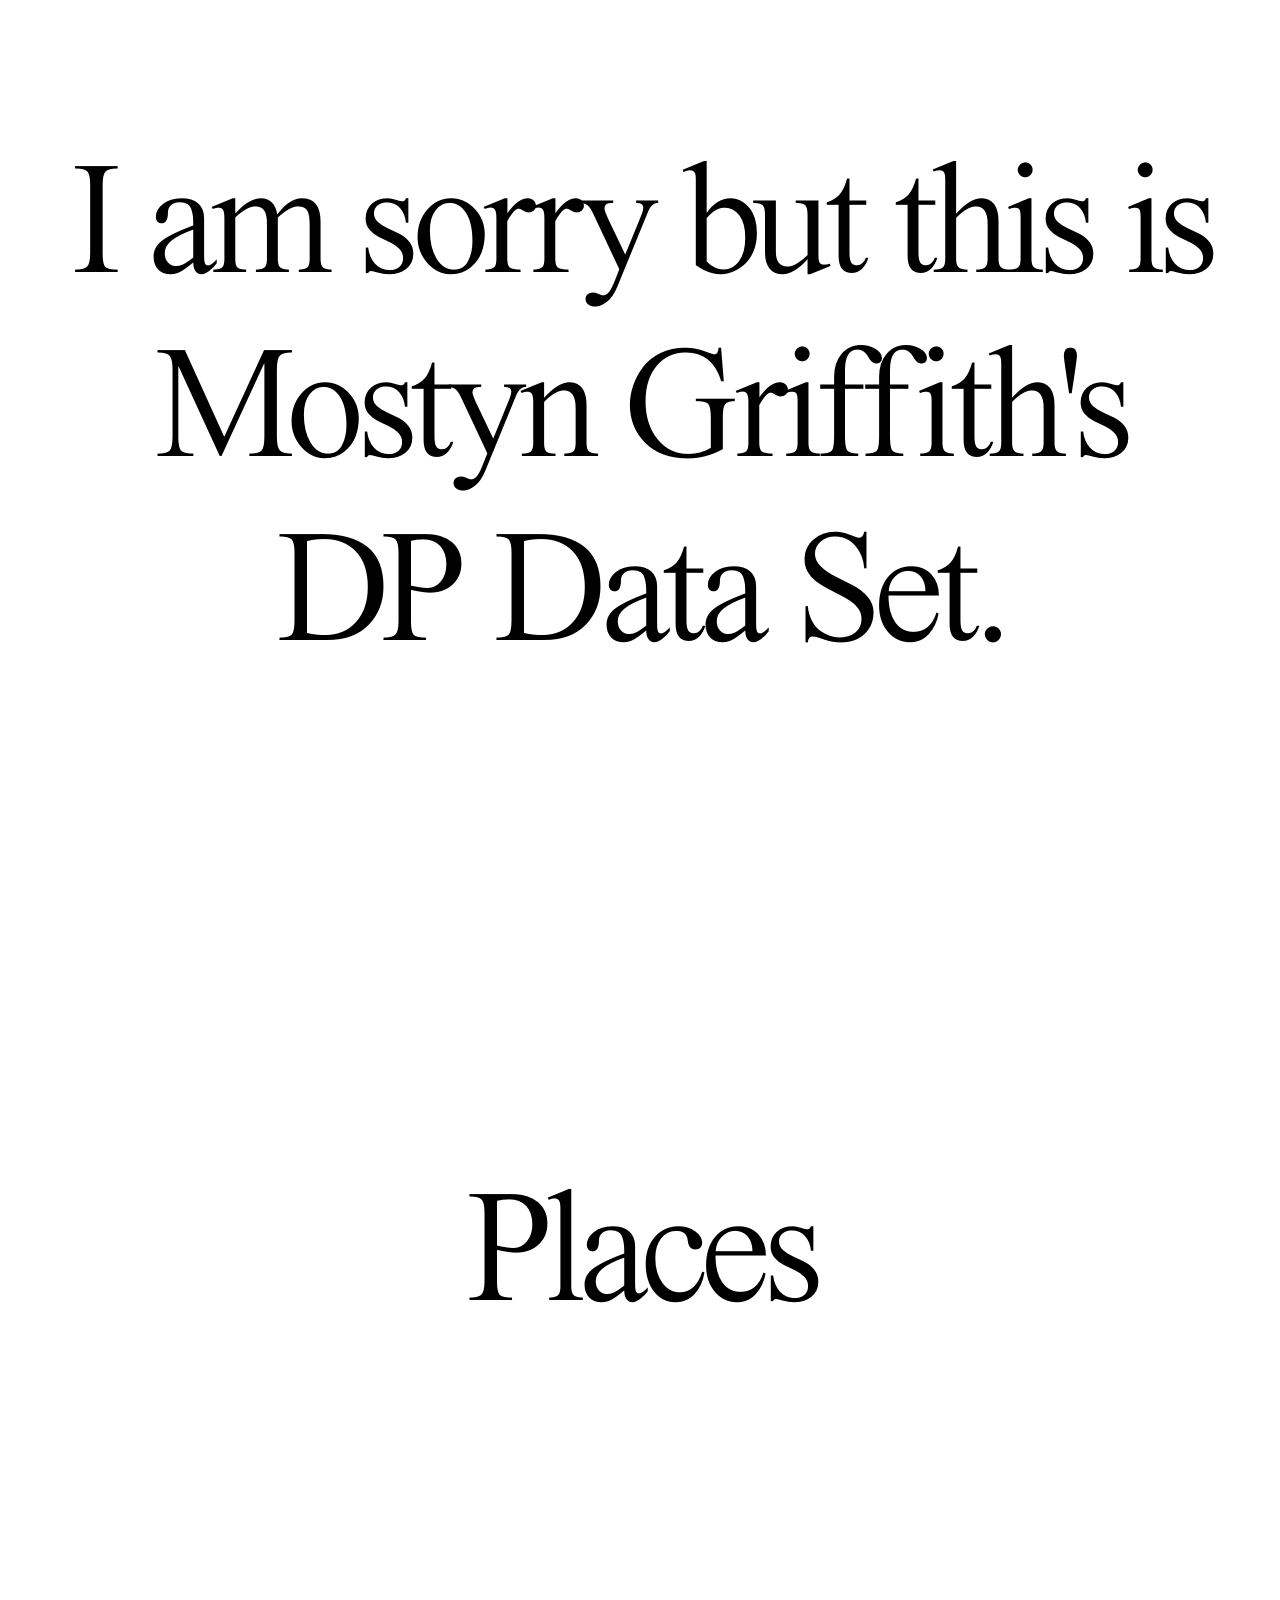
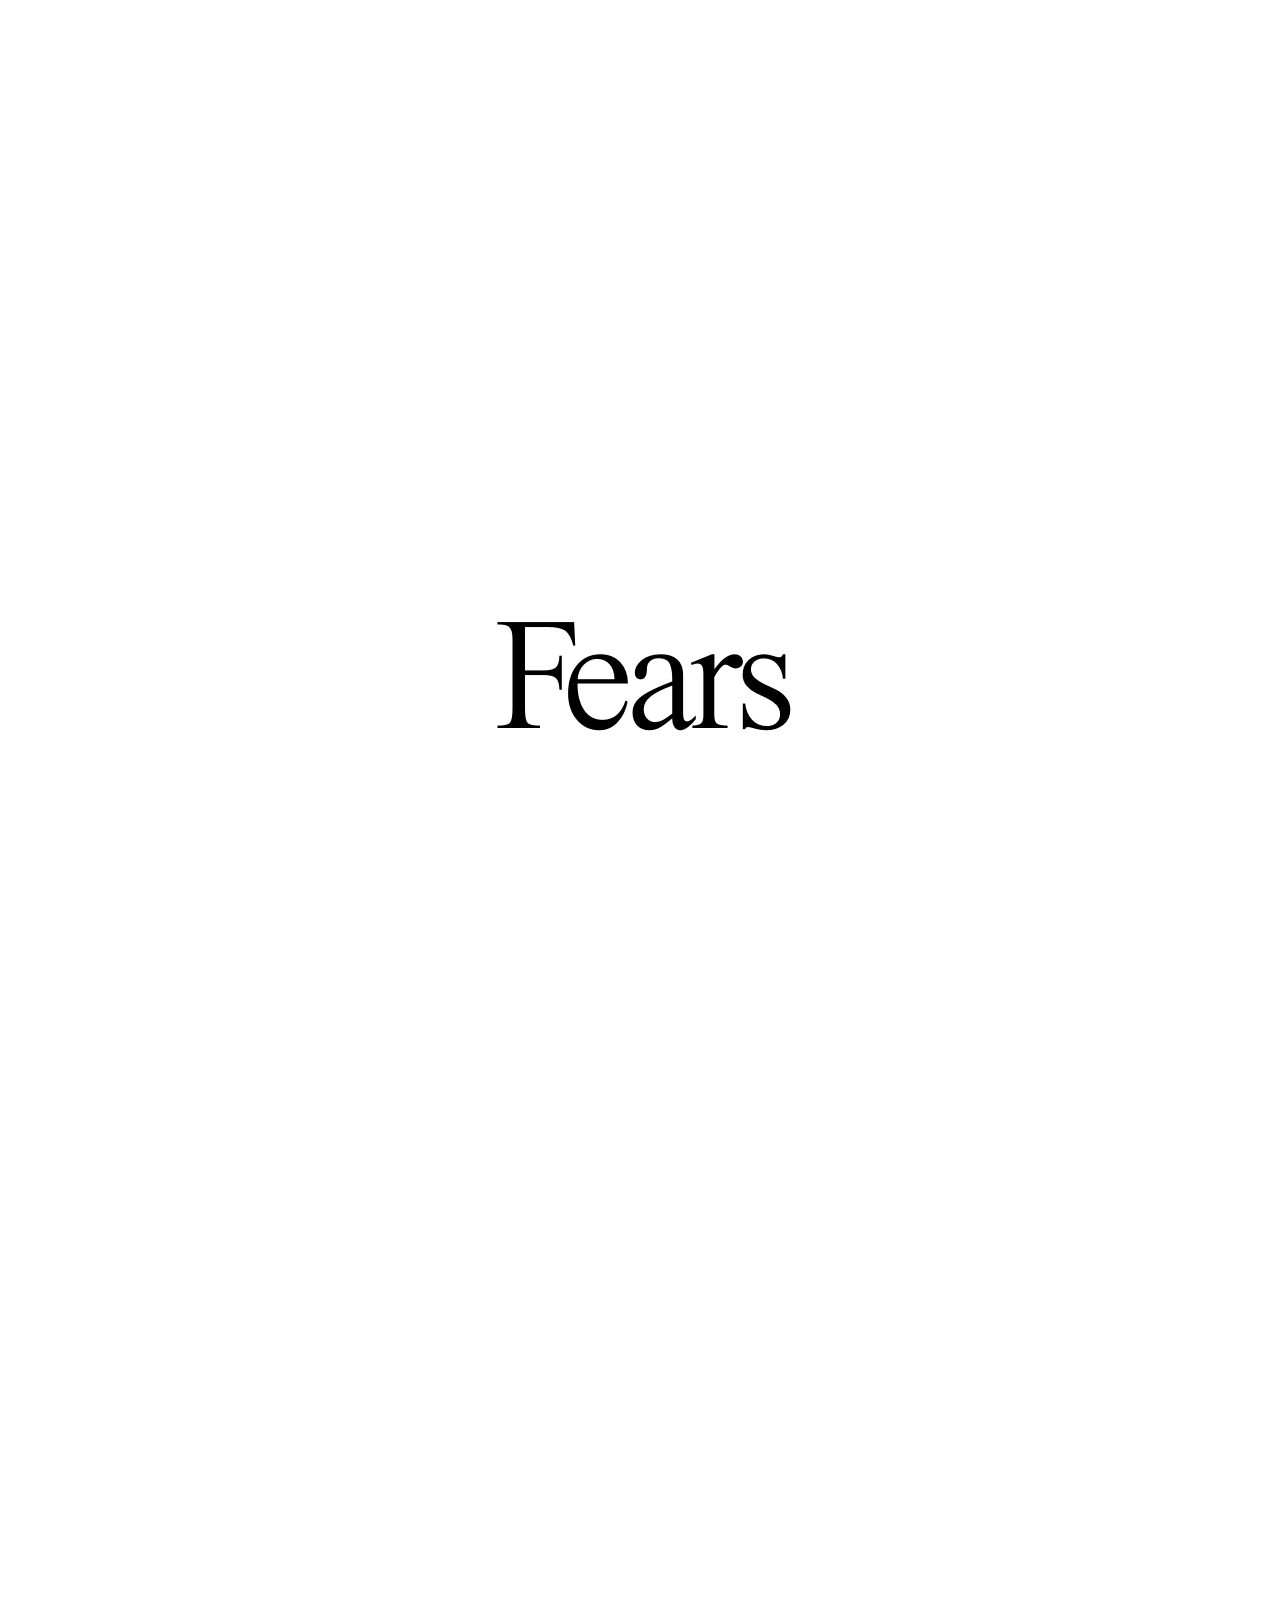
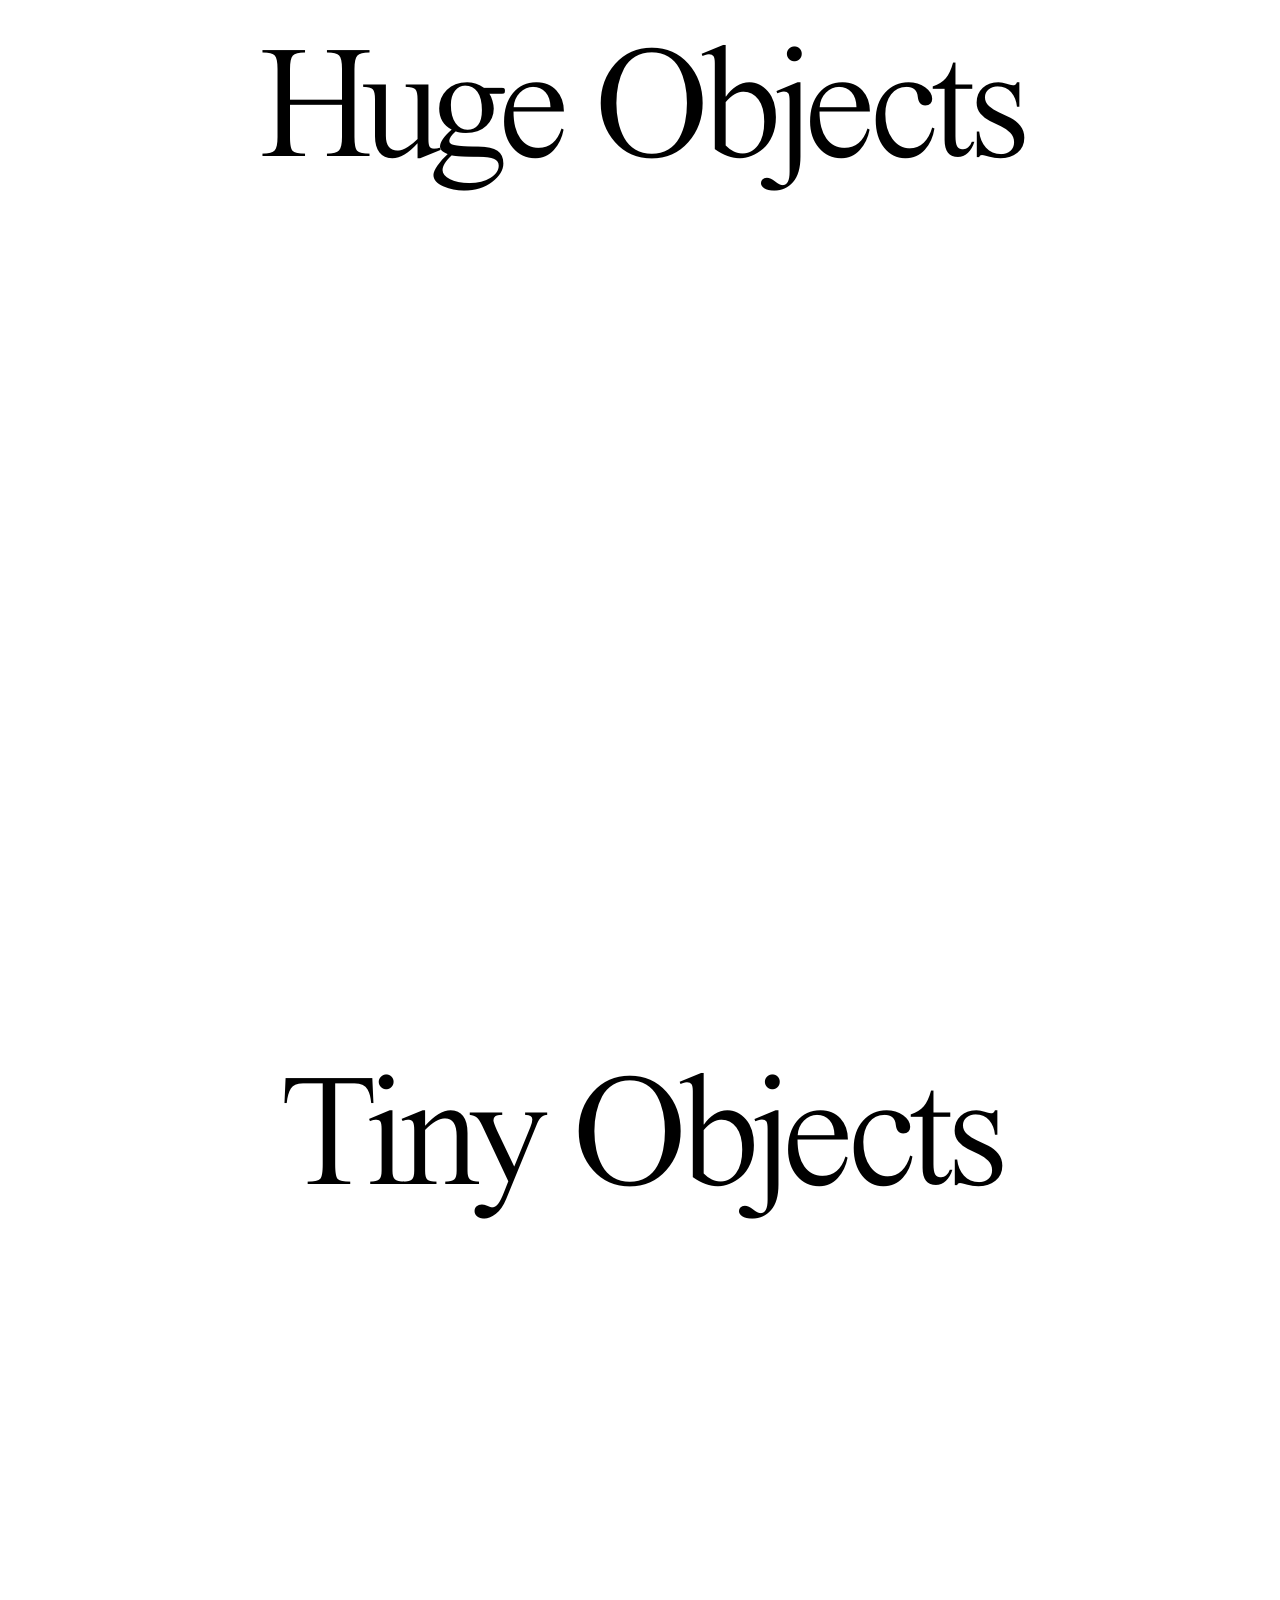
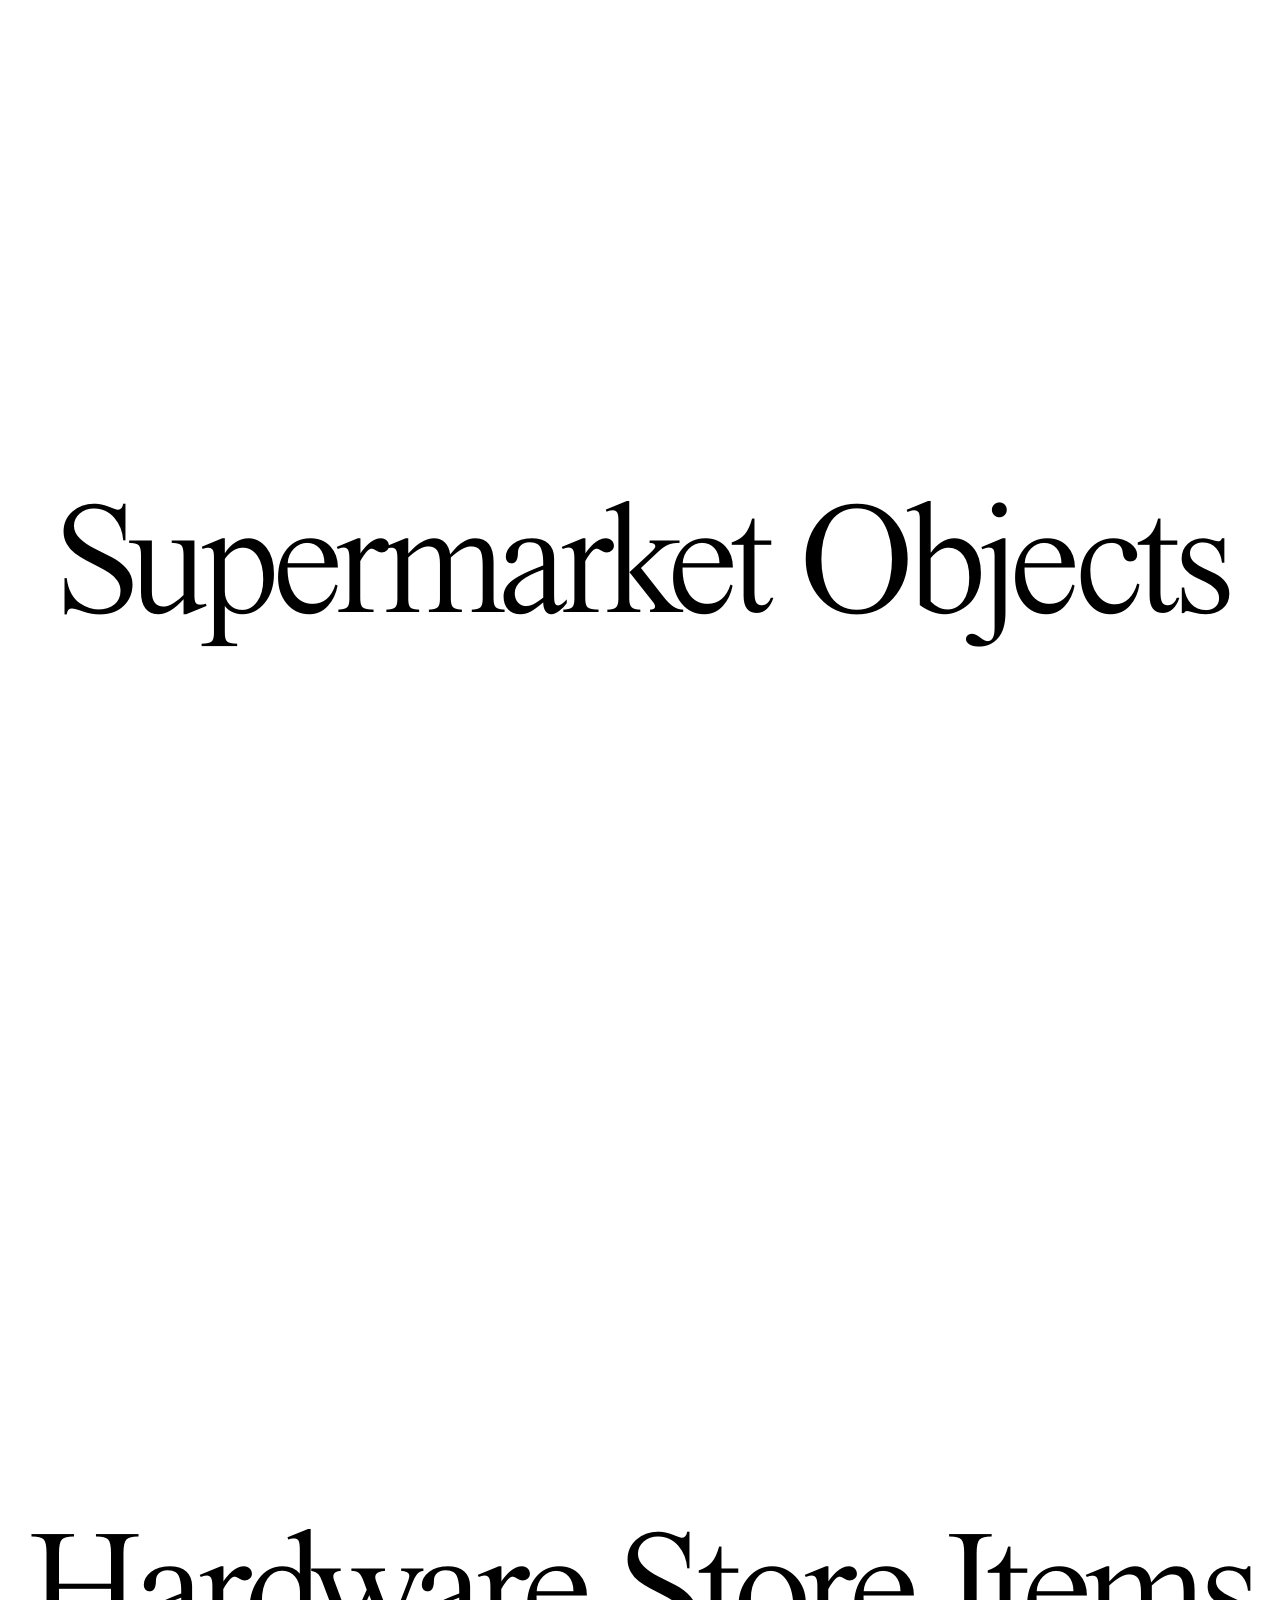
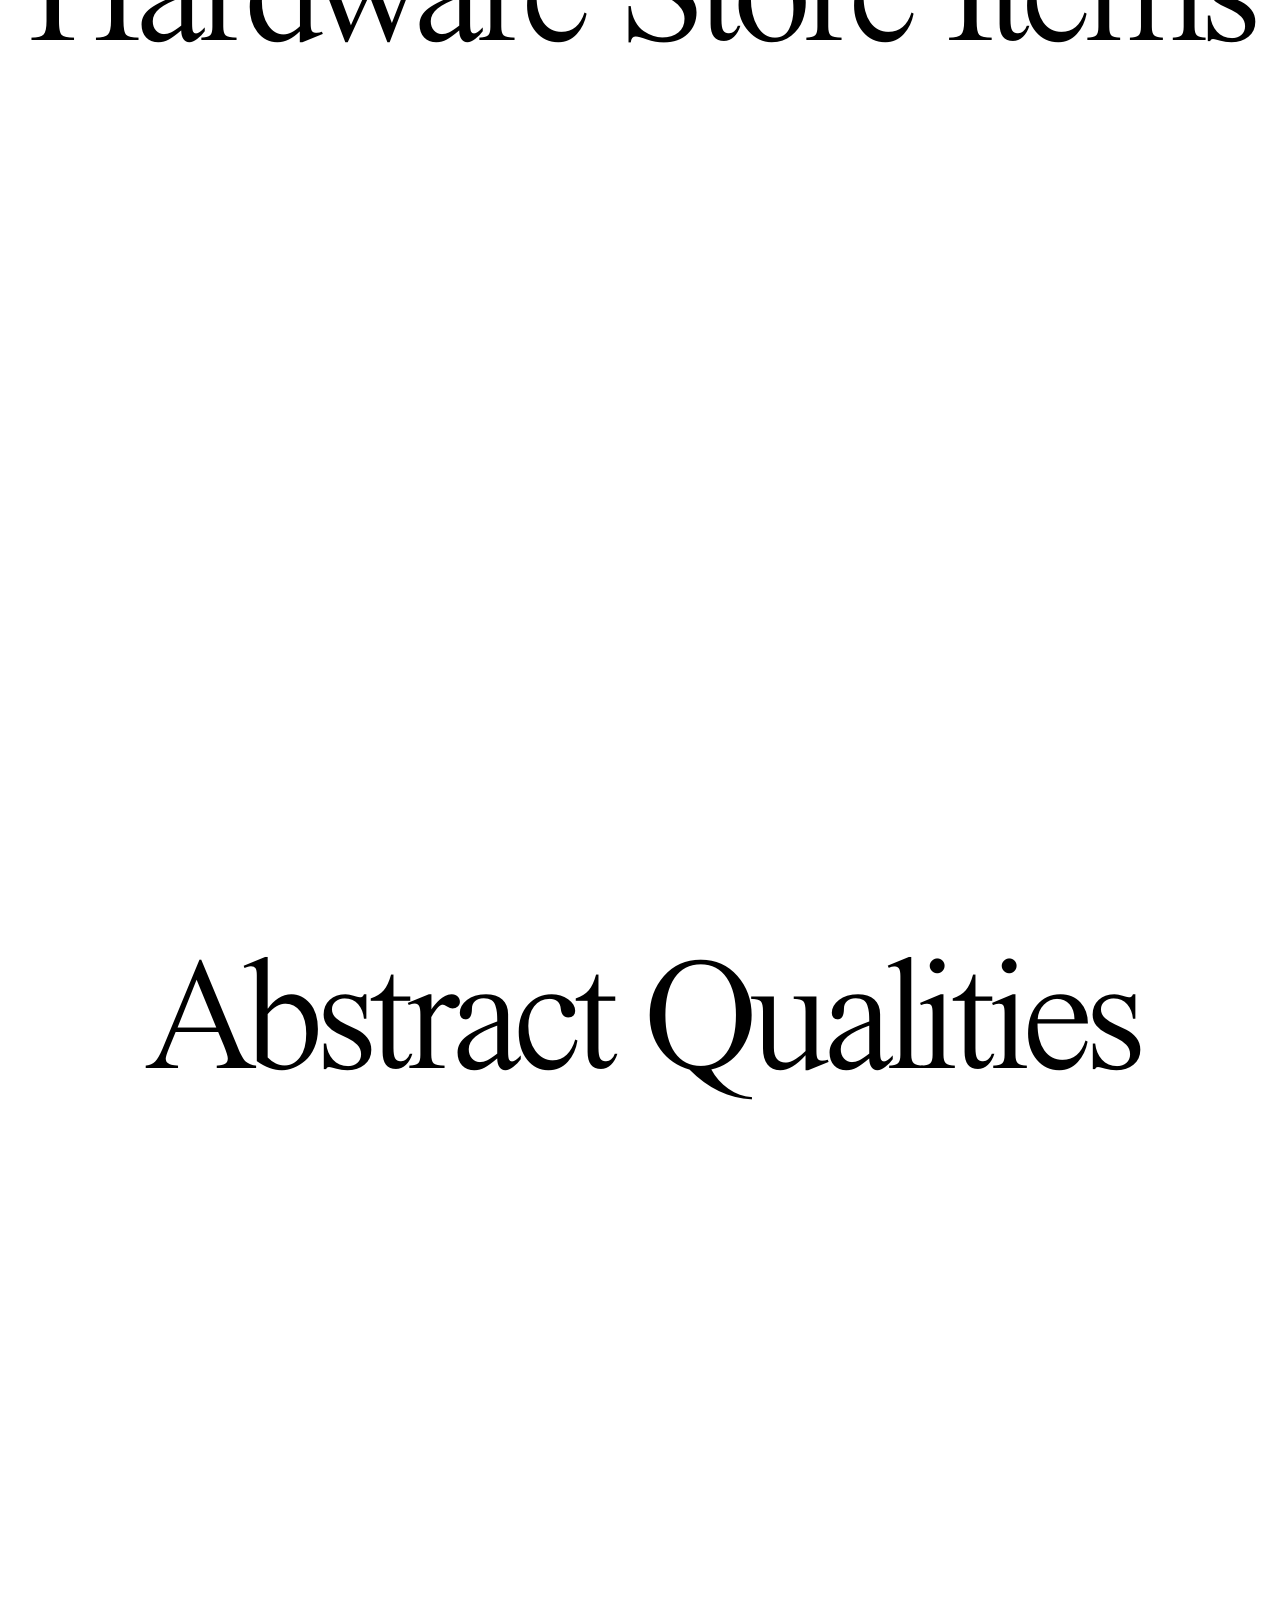
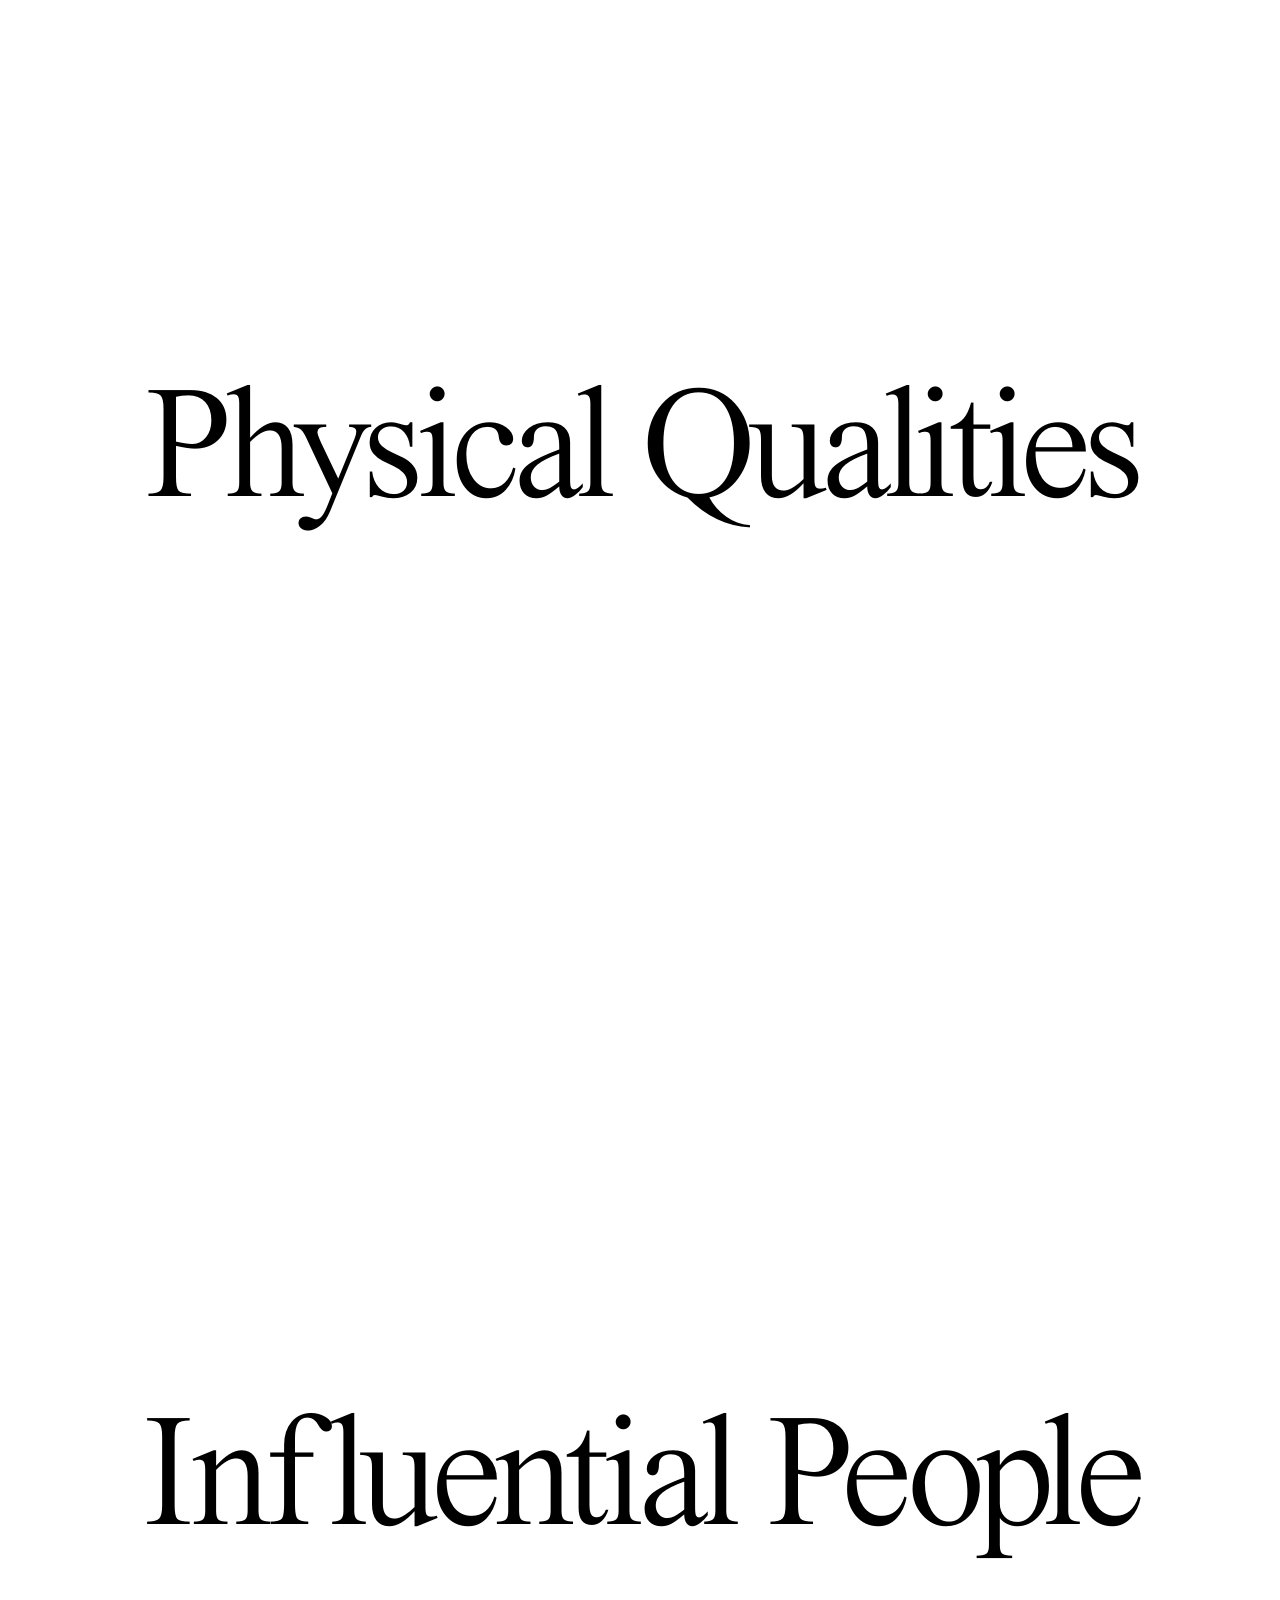
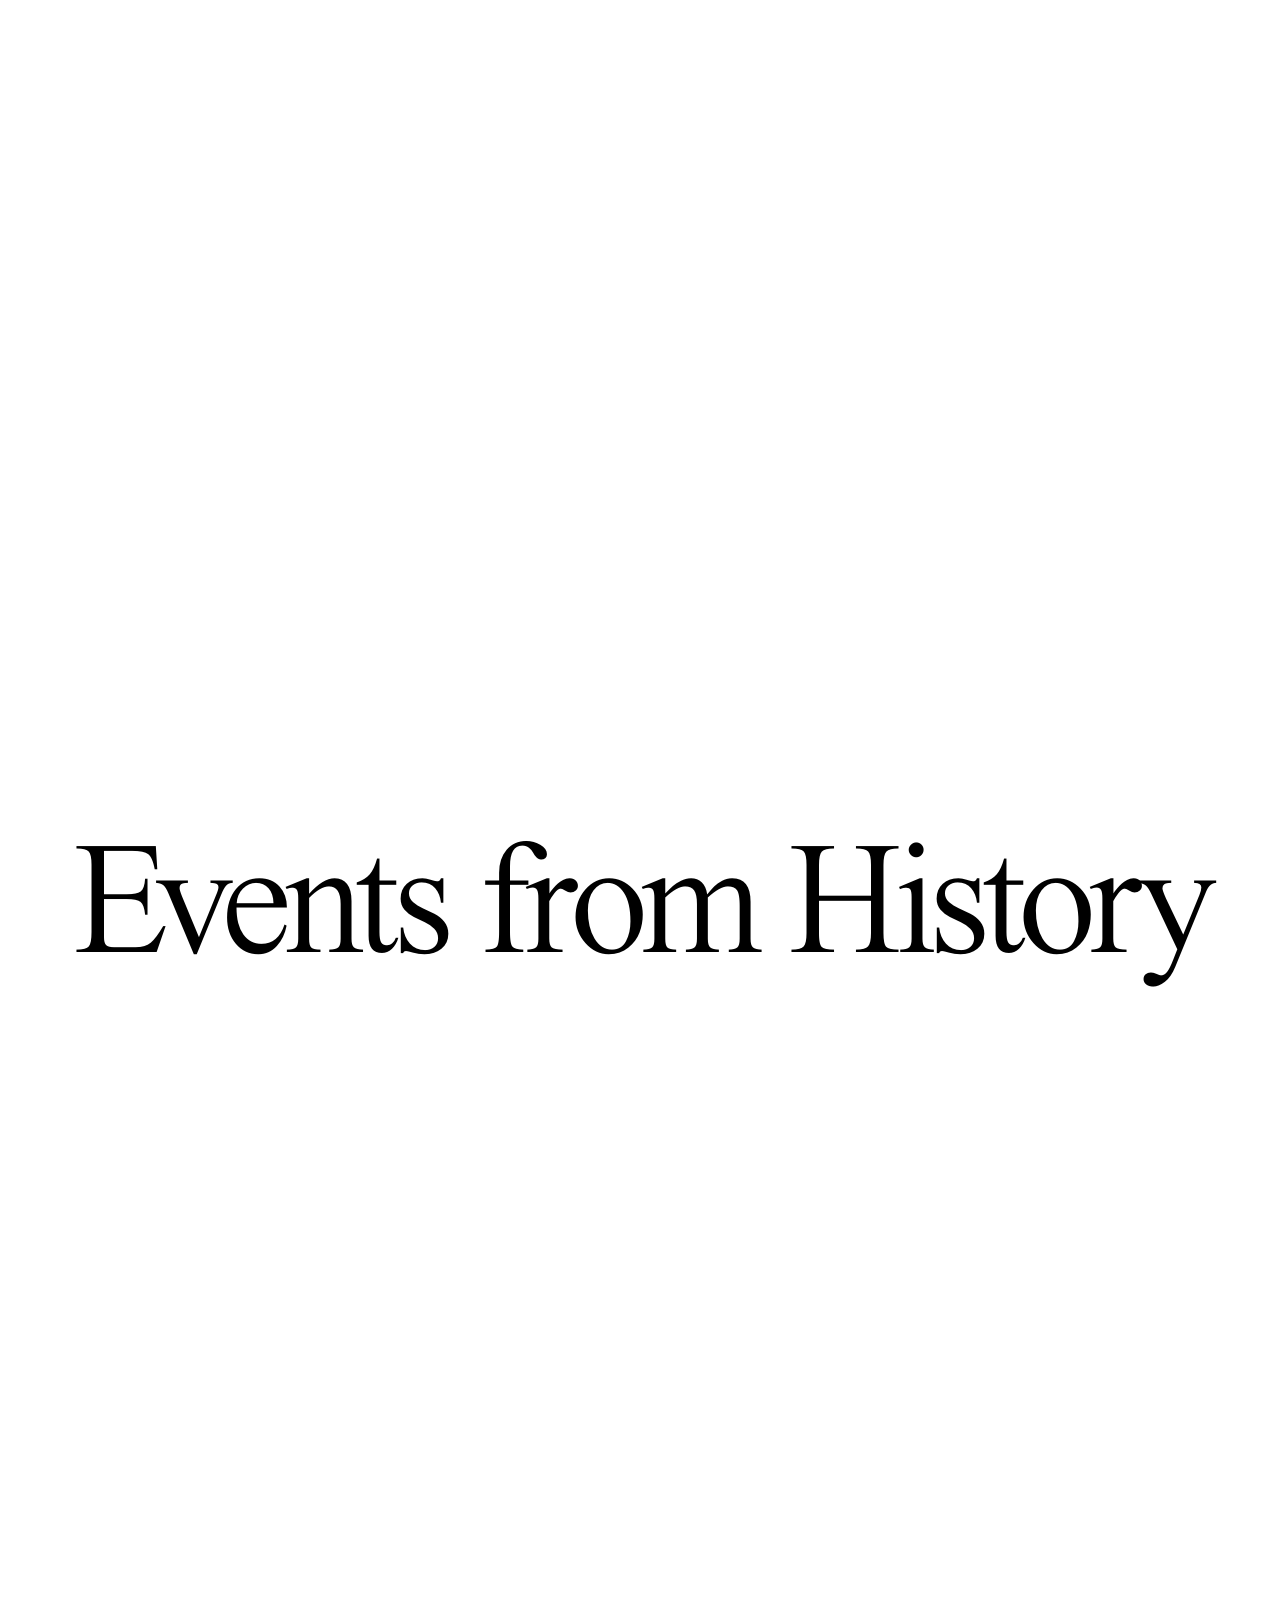
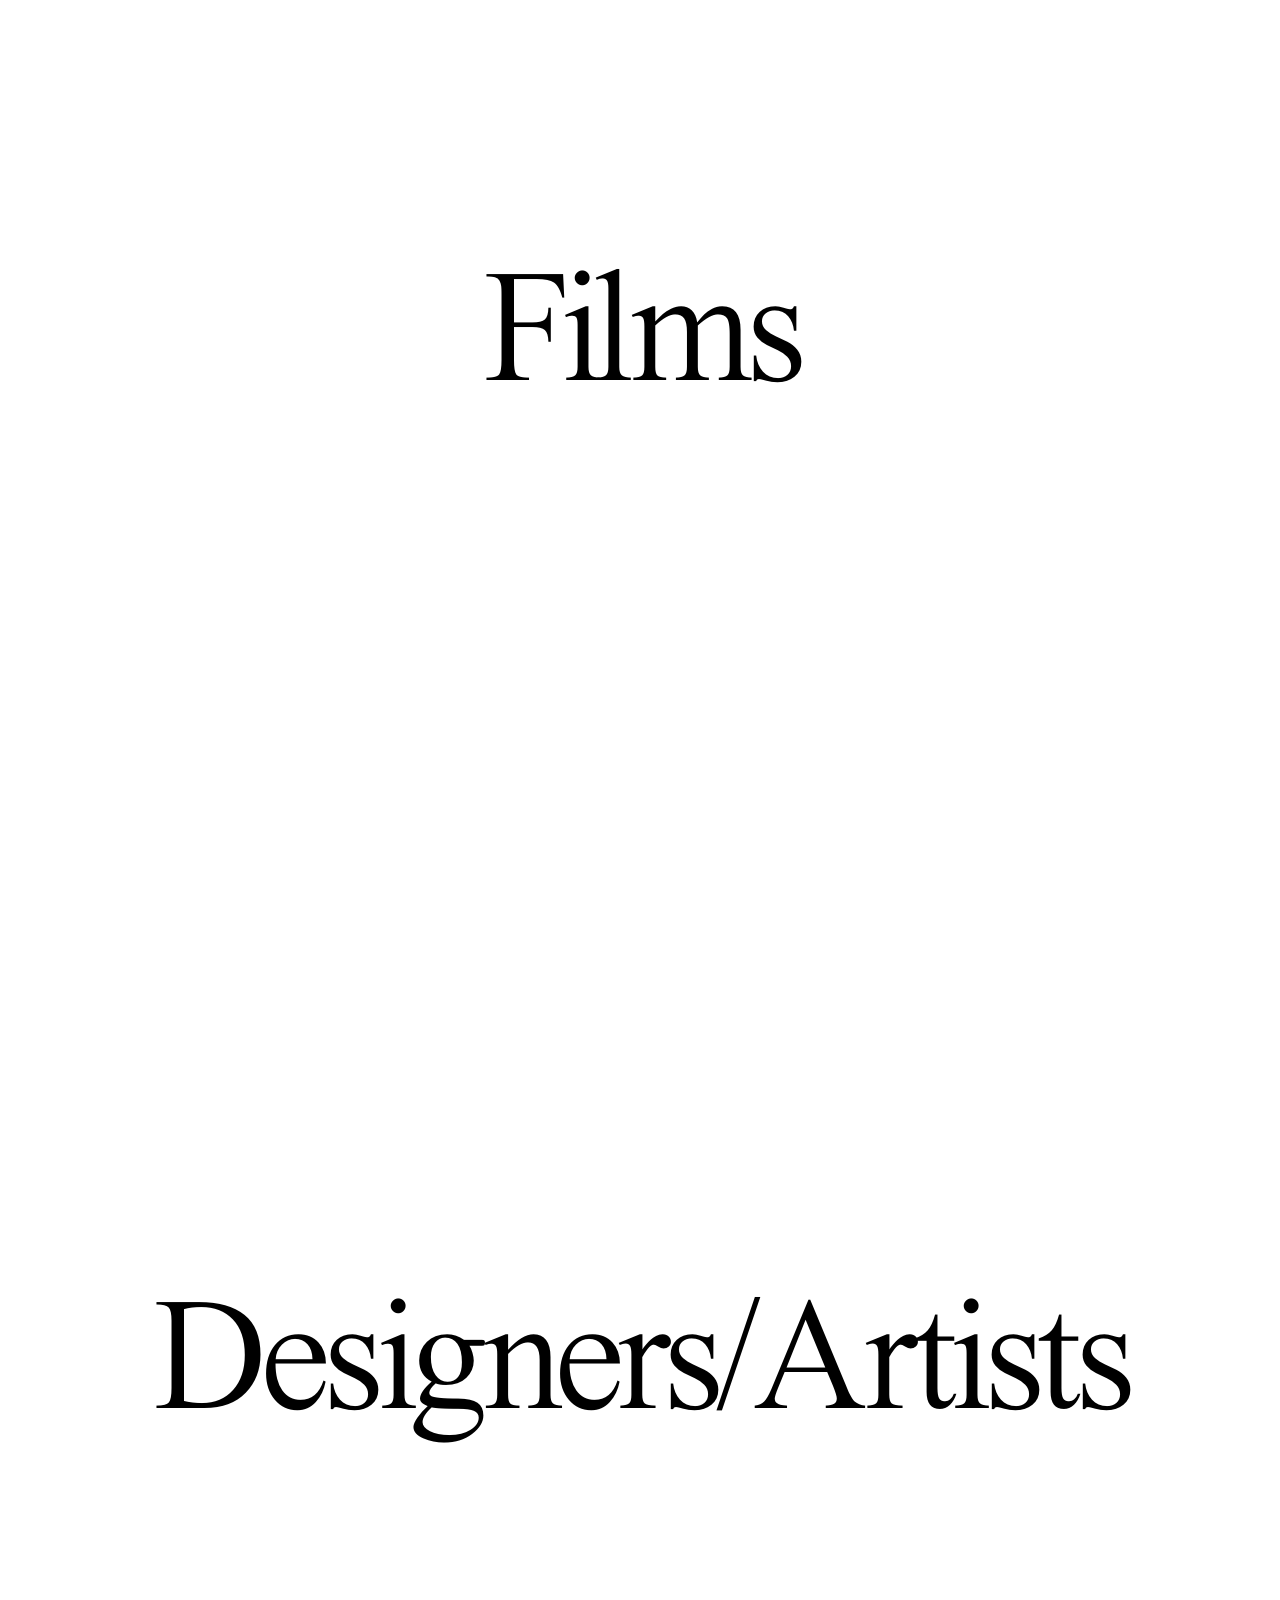
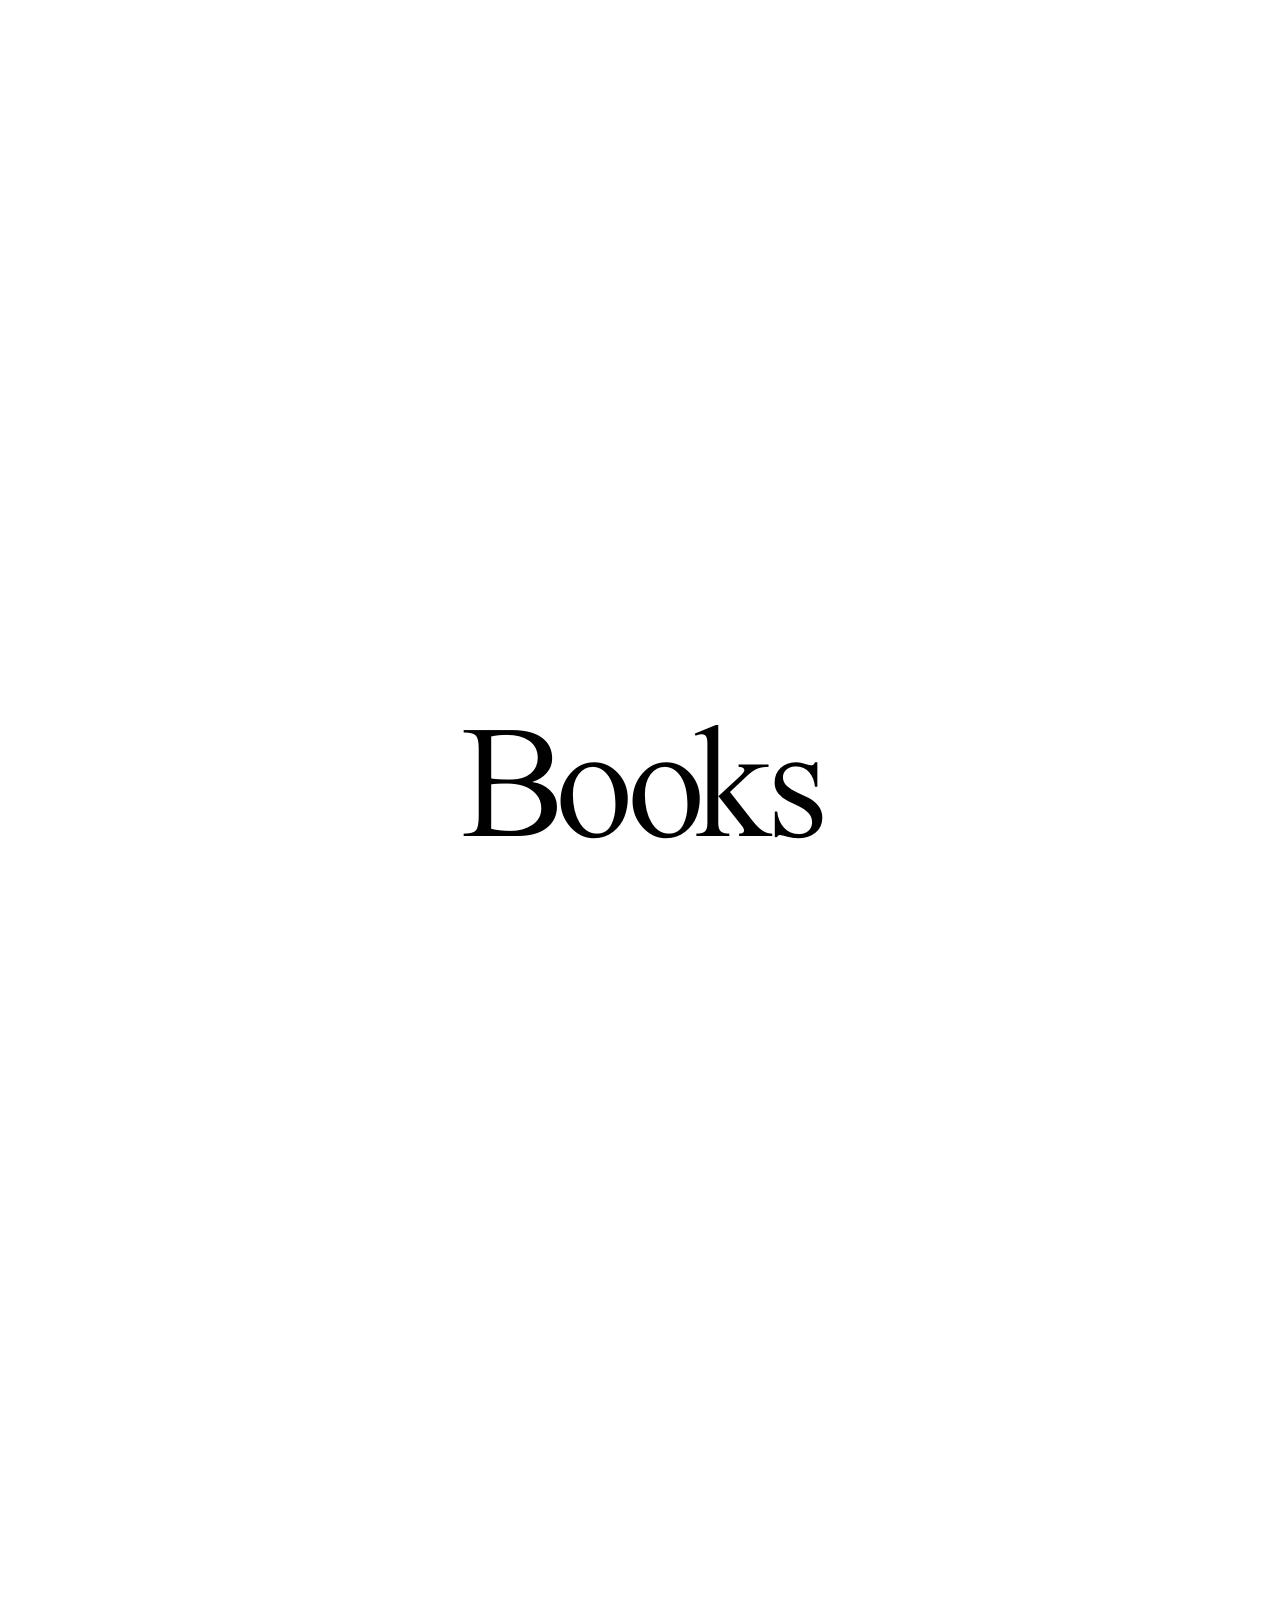
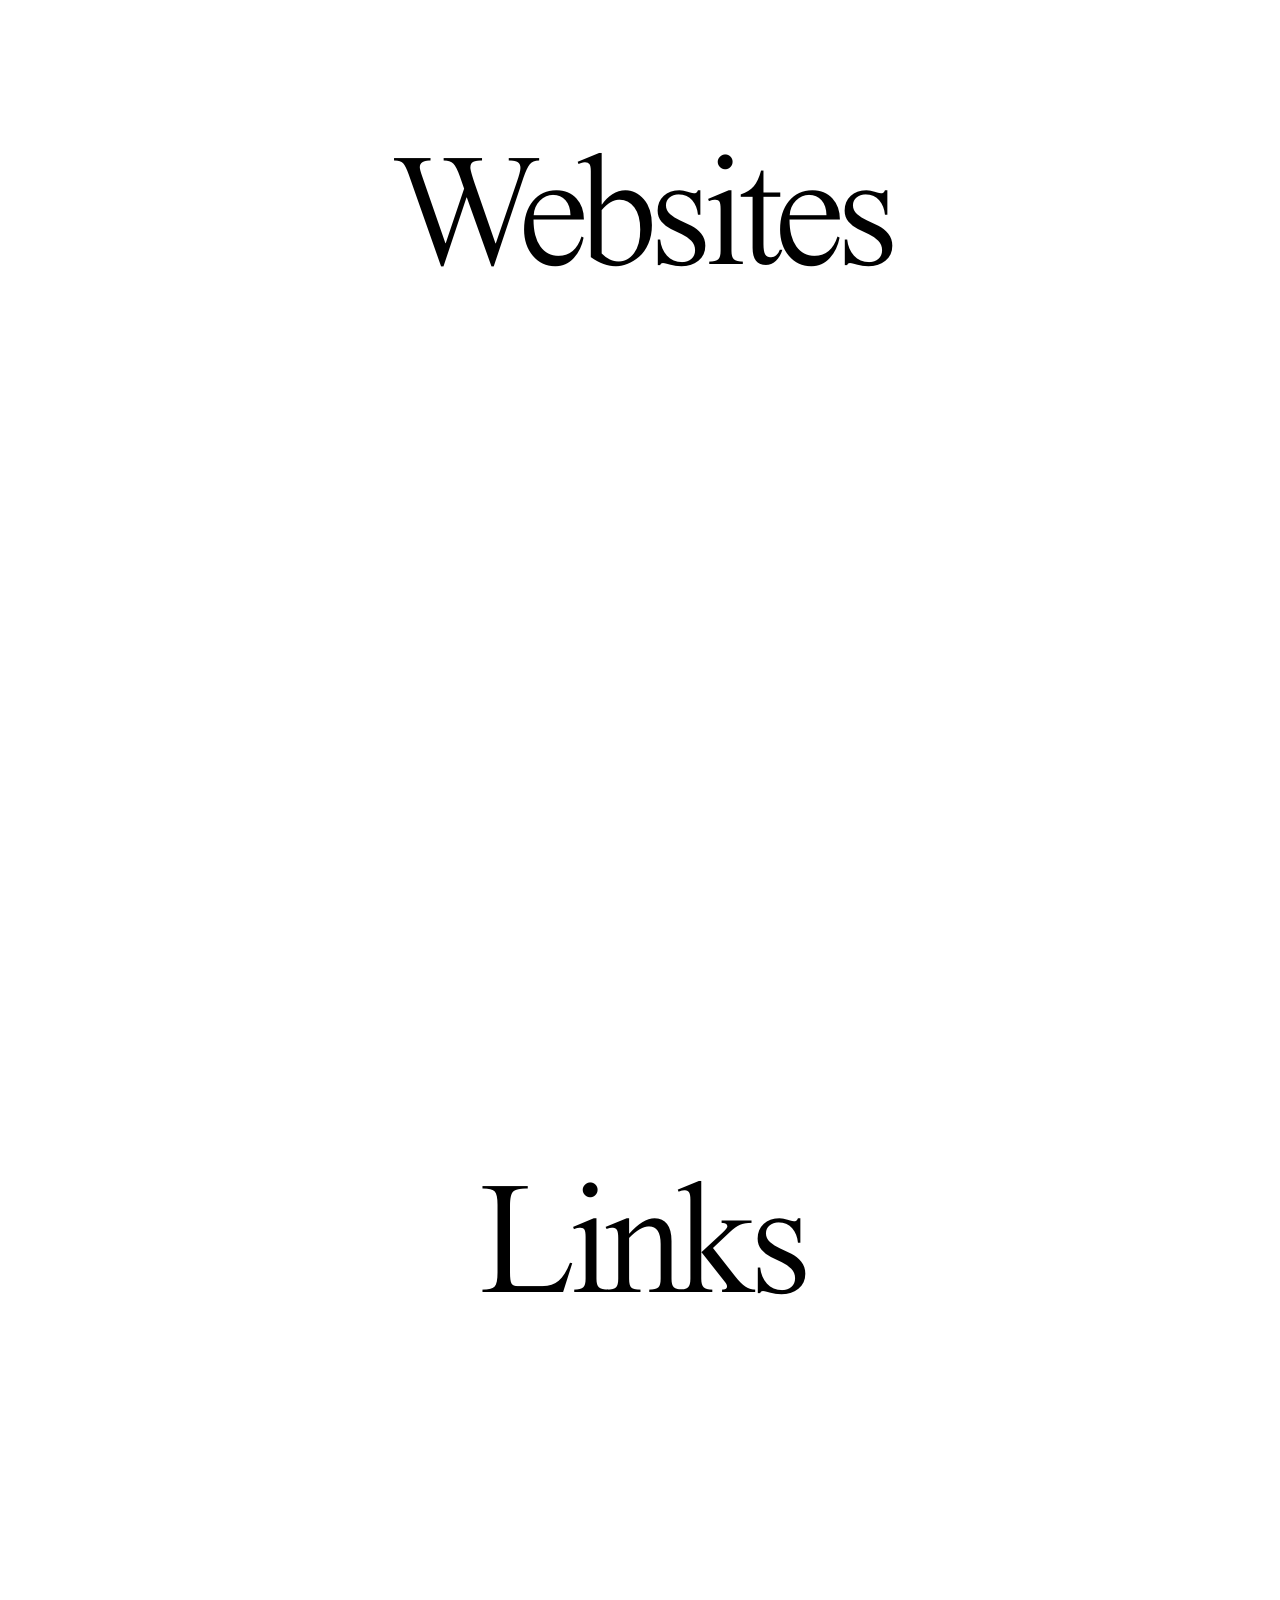
==== index.html @ fce46e8c "first" ====
<!DOCTYPE html>
<html>
	<head>
		<title>Responsivity Data Set</title>
		<meta charset="utf-8">
		<meta http-equiv="X-UA-Compatible" content="IE=edge,chrome=1">
	    <meta name="description" content="Demo project">
		<meta name="viewport" content="width=device-width, initial-scale=1">
		<link rel="stylesheet" href="styles.css">
		<script src="jquery.min.js"></script>
		<script src="jquery-ui.min.js"></script>

	</head>
<body>


<!-- 	VESTIGIAL DRAGGABLES -->
	<!-- <div class="container PlacesBut">

		<div id="mydiv" class="PlacesBut">
		  <div id="mydivheader"><div id="close" class="PlacesBut"></div>Click and Drag</div>
			<div class="imgContainer">
				<img src="images/kowloon.jpg">
			</div>
		</div>

	</div> -->
	<!-- <div id="mydiv" class="FearsBut">
	  <div id="mydivheader"><div id="close" class="FearsBut"></div>Click and Drag</div>
		<div class="imgContainer">
			<h2>Ignorance</h2>
		</div>
	</div> -->

<div class="draggable PlacesBut">
  <div id="mydivheader"><div id="close" class="PlacesBut"></div></div>
  <div class="imgContainer">
  	<img src="images/kowloon.jpg">
  </div>
</div>
<div class="draggable Places2But">
  <div id="mydivheader"><div id="close" class="Places2But"></div></div>
  <div class="imgContainer">
  	<img src="images/kowloon.jpg">
  </div>
</div>
<div class="draggable Places3But">
  <div id="mydivheader">
  	<div id="close" class="Places3But"></div>
  </div>
  	<img id="try" src="images/kowloon.jpg">
</div>

<div class="draggable FearsBut">
  <div id="mydivheader"><div id="close" class="FearsBut"></div></div>
	<div class="imgContainer">
		<h2>Ignorance</h2>
	</div>
</div>
<div class="draggable Fears2But">
  <div id="mydivheader"><div id="close" class="Fears2But"></div></div>
	<div class="imgContainer">
		<h2>Excess</h2>
	</div>
</div>
<div class="draggable Fears3But">
  <div id="mydivheader"><div id="close" class="Fears3But"></div></div>
	<div class="imgContainer">
		<h2>Conquest</h2>
	</div>
</div>



	<div class="wrapper">
	
		<div class="container">
			<h1 id="head">I am sorry but this is <a href="http://mostyngriffith.com/">Mostyn Griffith's</a> DP Data Set.</h1>	
		</div>
		<div class="container">
			<h1 class="modal Places">Places</h1>
		</div>
		<div class="container">
			<h1 class="modal Fears">Fears</h1>
		</div>

		<div class="container">
			<h1 class="modal Huge">Huge Objects</h1>
		</div>
		<div class="container">
			<h1 class="modal Tiny">Tiny Objects</h1>
		</div>

		<div class="container">
			<h1 class="modal Supermarket">Supermarket Objects</h1>
		</div>
		<div class="container">
			<h1 class="modal Hardware">Hardware Store Items</h1>
		</div>

		<div class="container">
			<h1 class="modal Abstract">Abstract Qualities</h1>
		</div>

		<div class="container">
			<h1 class="modal Physical">Physical Qualities</h1>
		</div>
		
		<div class="container">
			<h1 class="modal Influential">Influential People</h1>
		</div>

		<div class="container">
			<h1 class="modal Events">Events from History</h1>
		</div>

		<div class="container">
			<h1 class="modal Films">Films</h1>
		</div>	
		
		<div class="container">
			<h1 class="modal Designers">Designers/Artists</h1>
		</div>

		<div class="container">
			<h1 class="modal Books">Books</h1>
		</div>

		<div class="container">	
			<h1 class="modal Websites">Websites</h1>
		</div>

		<div class="container">
			<h1 class="modal Links">Links</h1>
		</div>

	</div>

	</body>

	<script type="text/javascript" src="scripts.js"></script>

</html>
---- styles.css ----
@font-face {
font-family: Times-Now;
src: url(TimesNow-SemiLight.otf);
}
/** {
	margin: 0;
	padding: 0;
}*/

body{
	font-family: Times-Now;
}

* {
	margin: 0;
	padding: 0;
}

h1{
	font-weight: normal;
	text-align: center;
	font-size: 10em;
	margin-top: 10%;
	letter-spacing: -8px;
}
h2{
	font-size: 10em;
	font-weight: normal;
	text-align: center;
	letter-spacing: -8px;
}

a{
	color: black;
	text-decoration: none;
}

a:hover{
	color: red;
}

#head{
	width: 90%;
	margin: 0 auto;
	margin-top: 10%;
}
/* OG SHIT */

#mydiv {
    position: fixed;
    background-color: #f1f1f1;
    text-align: center;
    border: 1px solid #d3d3d3;
    -webkit-user-select: none;  
    -moz-user-select: none;
    -ms-user-select: none;
    user-select: none;
    
    display: none;

    border-top-right-radius:10px; 
    border-top-left-radius:10px;
    box-shadow: 2px 5px 20px #8C8C8C;
}

#mydiv.PlacesBut.clicked{
	display: block;
	z-index: 1;
}
#mydiv.FearsBut.clicked{
	display: block;
	z-index: 2;
}

#mydivheader {
    padding: 3px;
    cursor: move;
    z-index: 1000;
    background-color: #EFEFEF;
    color: #383838;
    font-family: Helvetica;
    display: flex;
    flex-wrap: nowrap;
    justify-content: space-between;
}

#close{
	padding: 2px;
	width: 10px;
	height: 10px;
	background-image: url("images/exit.svg");
}




/* THE DUMB SHIT */

.draggable{
	cursor: move;

	position: fixed;
	background-color: #f1f1f1;
	text-align: center;
	border: 1px solid #d3d3d3;
	-webkit-user-select: none;  
	-moz-user-select: none;
	-ms-user-select: none;
	user-select: none;
	
	display: none;

/*	border-top-right-radius:10px; 
	border-top-left-radius:10px;
	box-shadow: 2px 5px 20px #8C8C8C;
*/
	resize: both;
	overflow: auto;
}

.draggable.PlacesBut.appear{
	display: block;
	z-index: 2;
}
.draggable.Places2But.appear{
	display: block;
	z-index: 3;
}
.draggable.Places3But.appear{
	display: block;
	z-index: 4;
}

.draggable.FearsBut.appear{
	display: block;
	z-index: 2;
}
.draggable.Fears2But.appear{
	display: block;
	z-index: 3;
}
.draggable.Fears3But.appear{
	display: block;
	z-index: 4;
}





.draggable.appear.clicked{
	z-index: 100;
}




.wrapper{
	position: absolute;
	width: 100%;
	height: 100%;
	display: block;
	flex-wrap: wrap;
}

.container{
	width: 100%;
	height: 100%;
	box-sizing: border-box;
}

.imgContainer{
	display: flex;
	justify-content: center;
	align-items: center;
	resize: both;
	overflow: auto;
	z-index: 1001;
}

.imgContainer img{
	min-width: 100%;
	min-height: 100%;
}

.modal{
	cursor: pointer;
}
.modal:hover{
	color: red;
}


.Places{}
.Fears{}
.Huge{}
.Tiny{}
.Supermarket{}
.Hardware{}
.Abstract{}
.Physical{}
.Influential{}
.Events{}
.Films{}
.Designers
.Books{}
.Websites{}
.Links{}
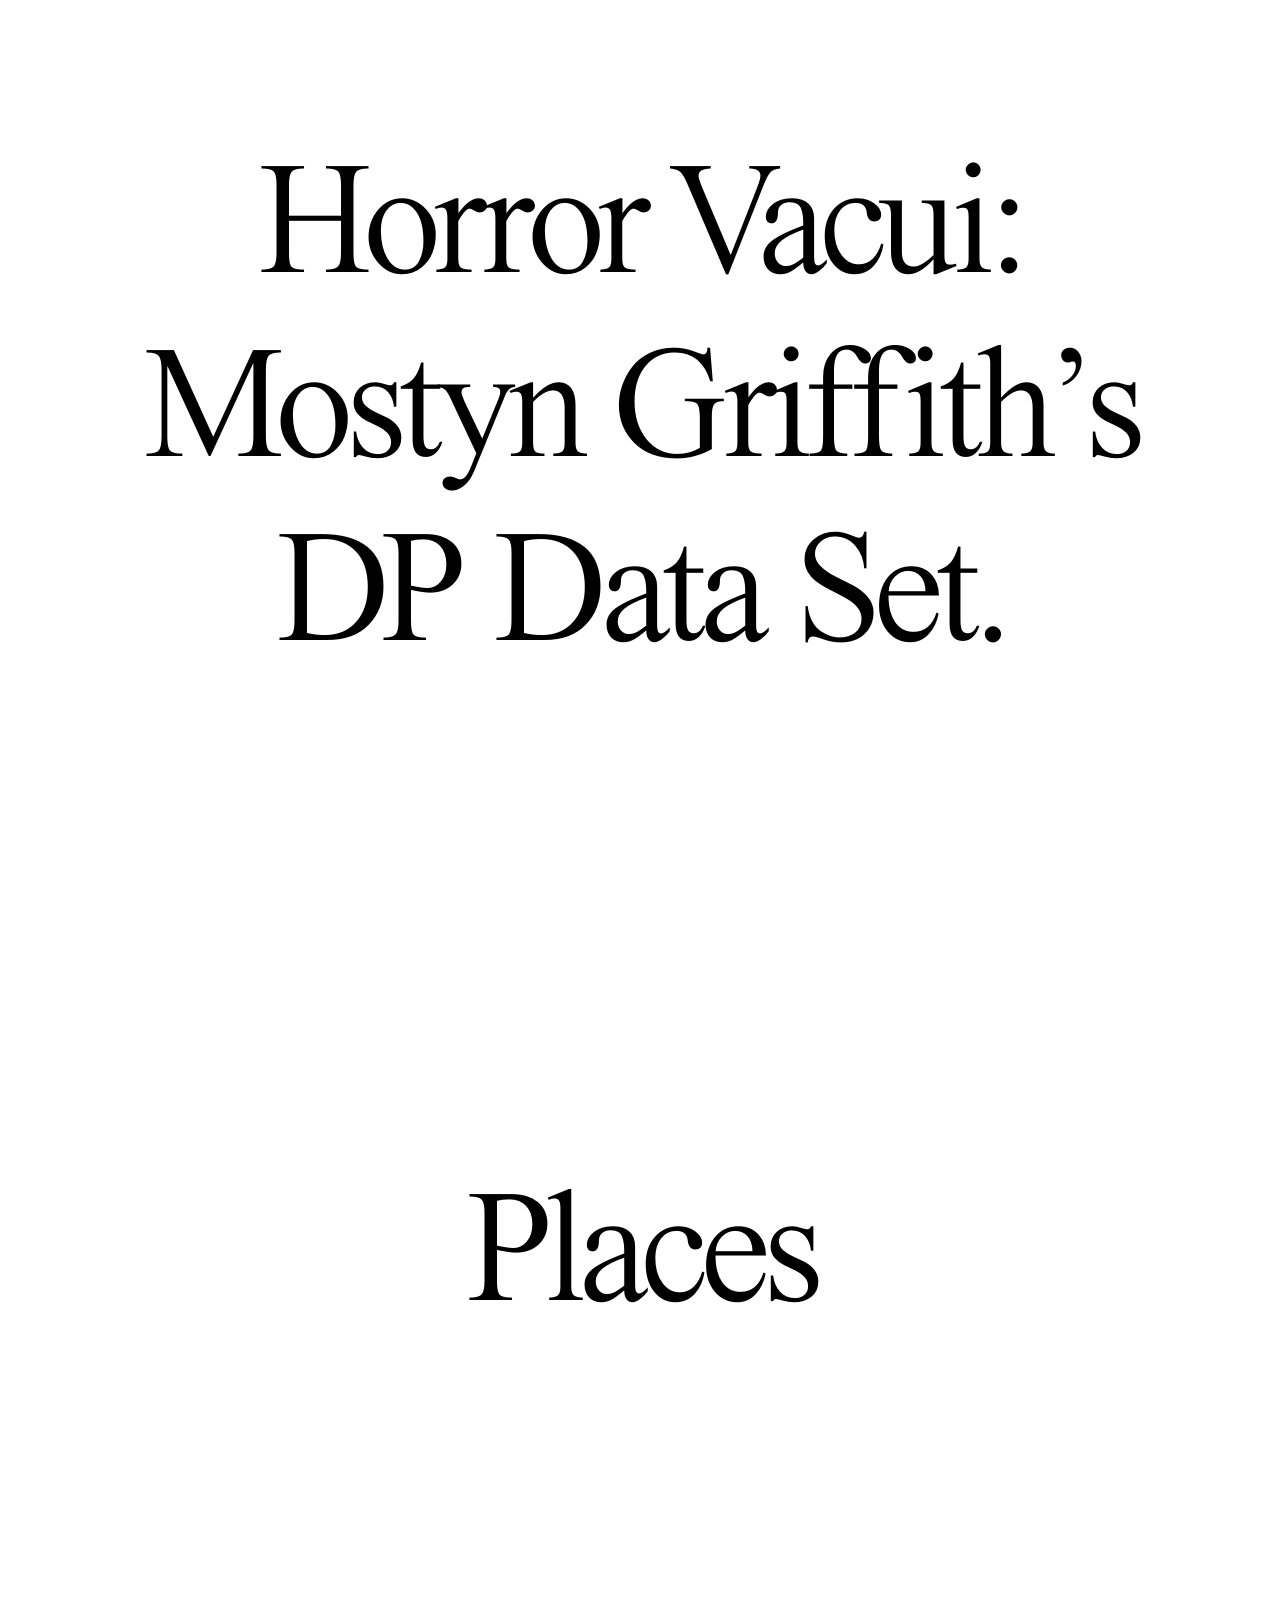
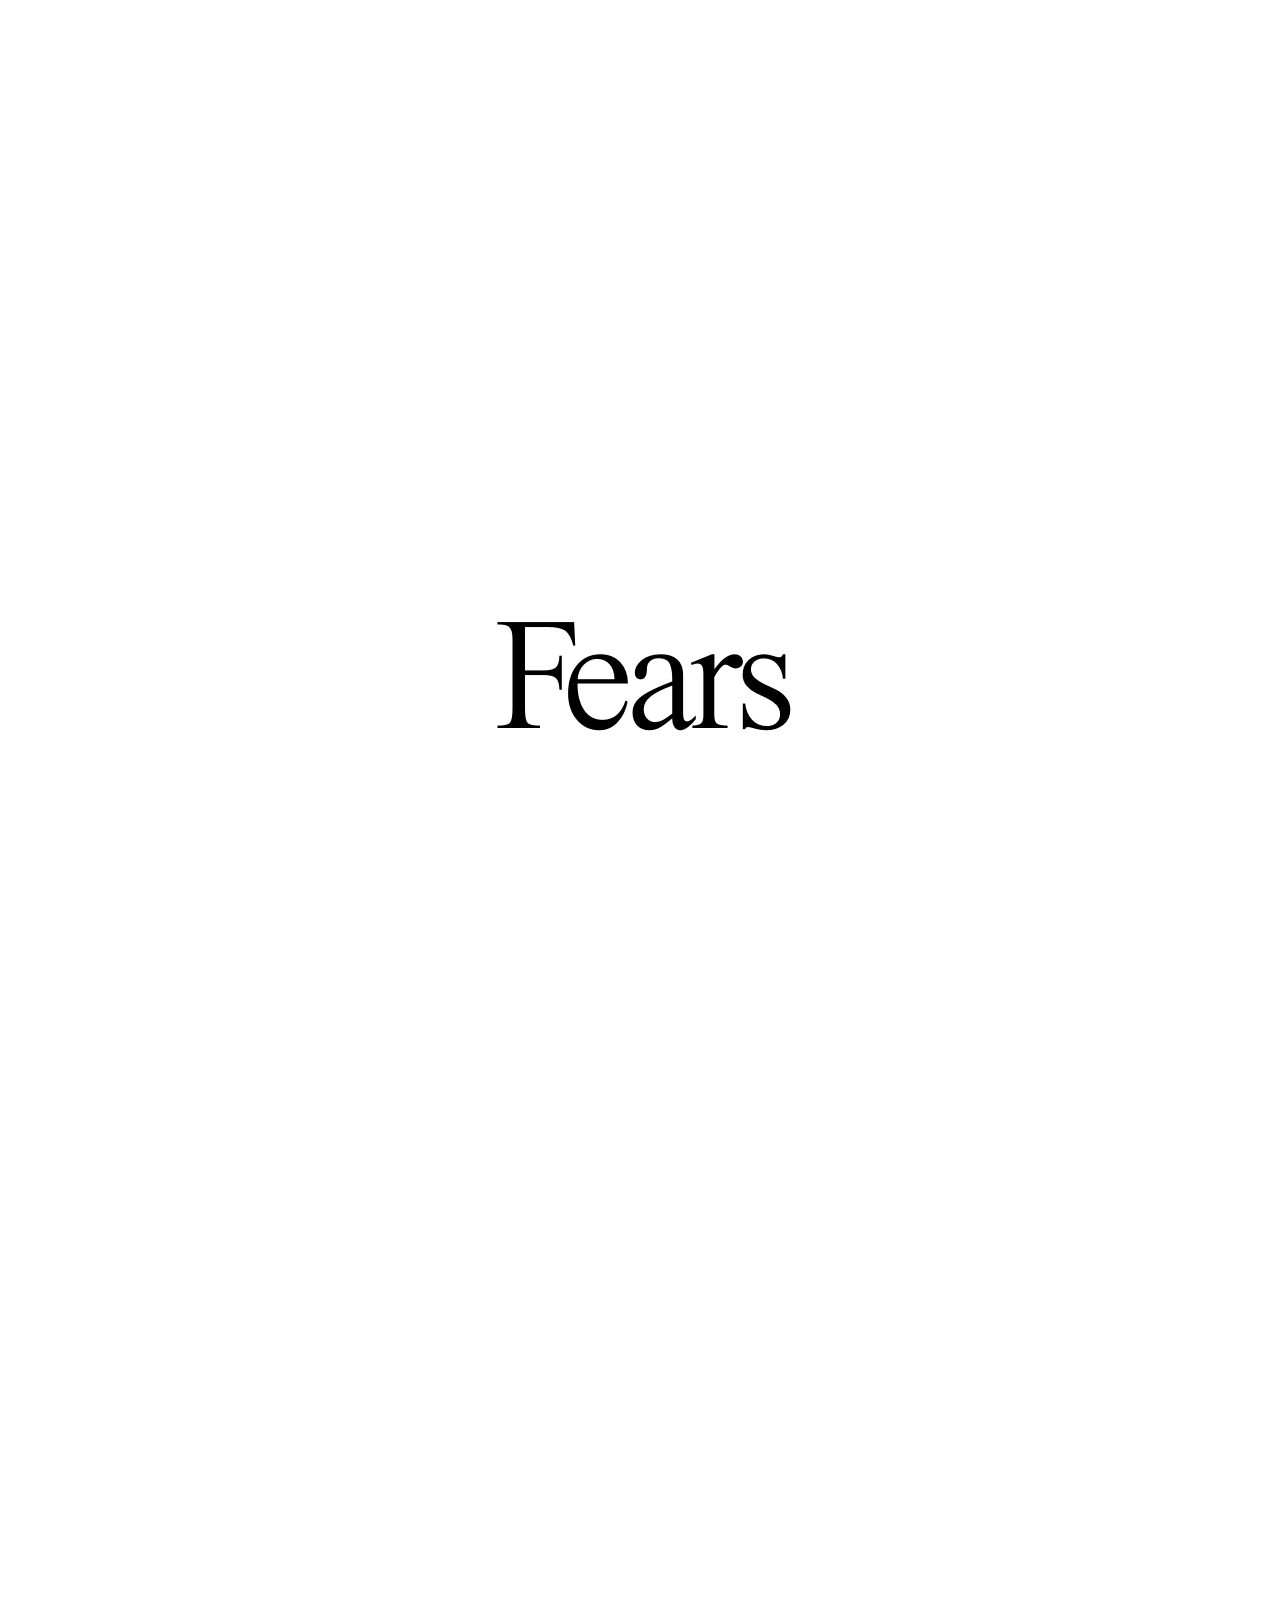
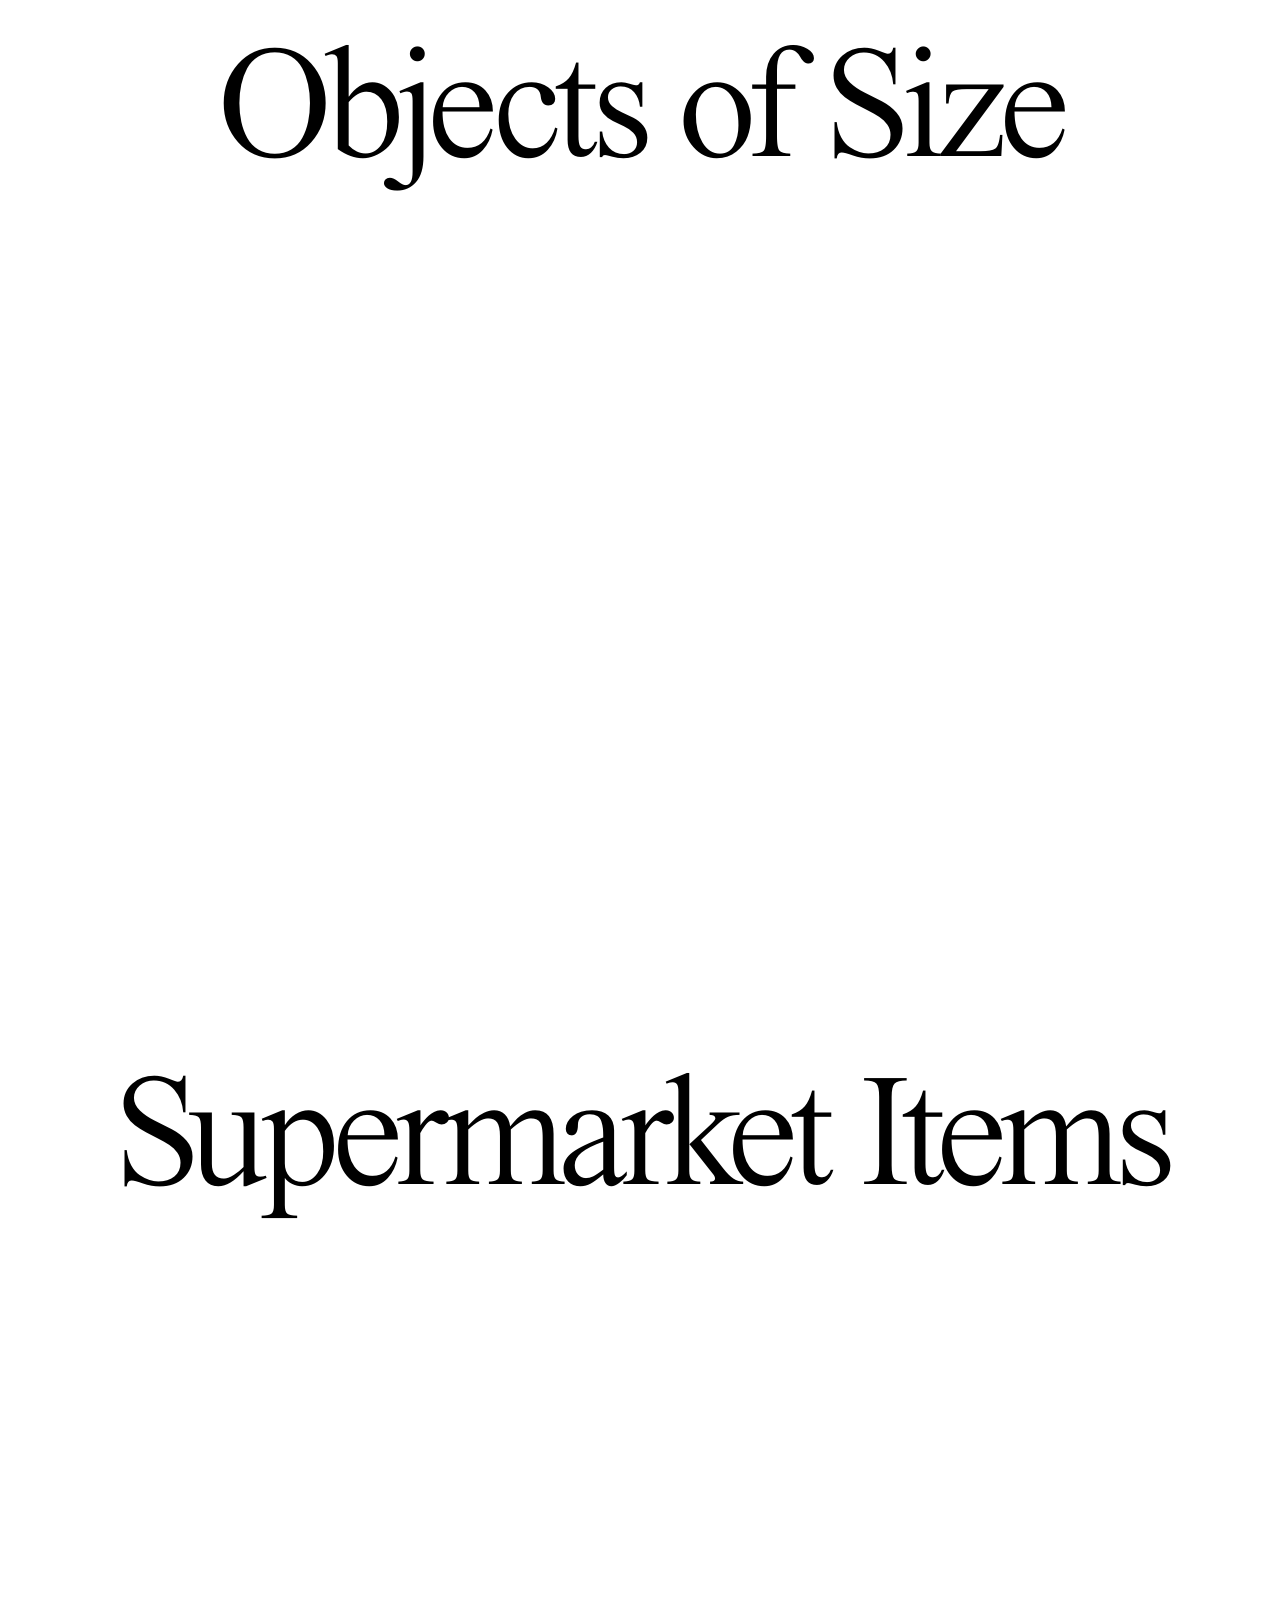
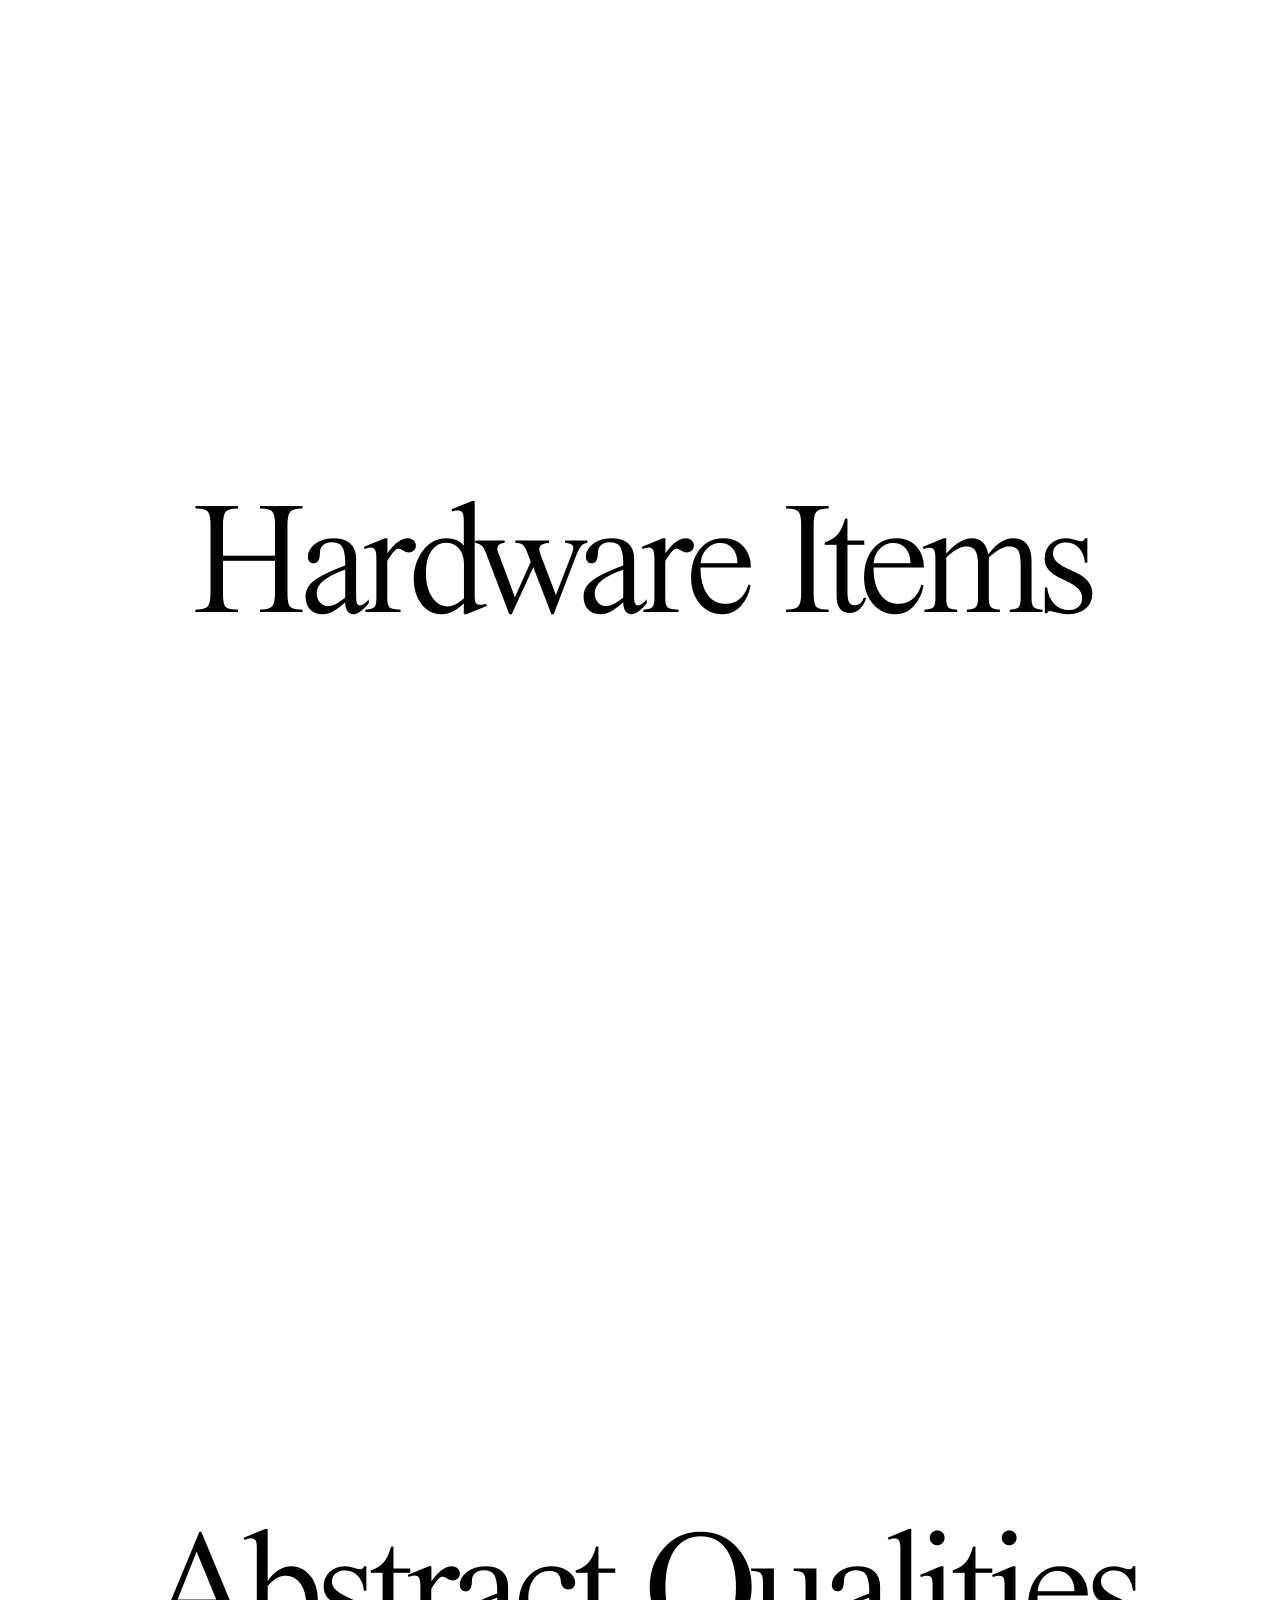
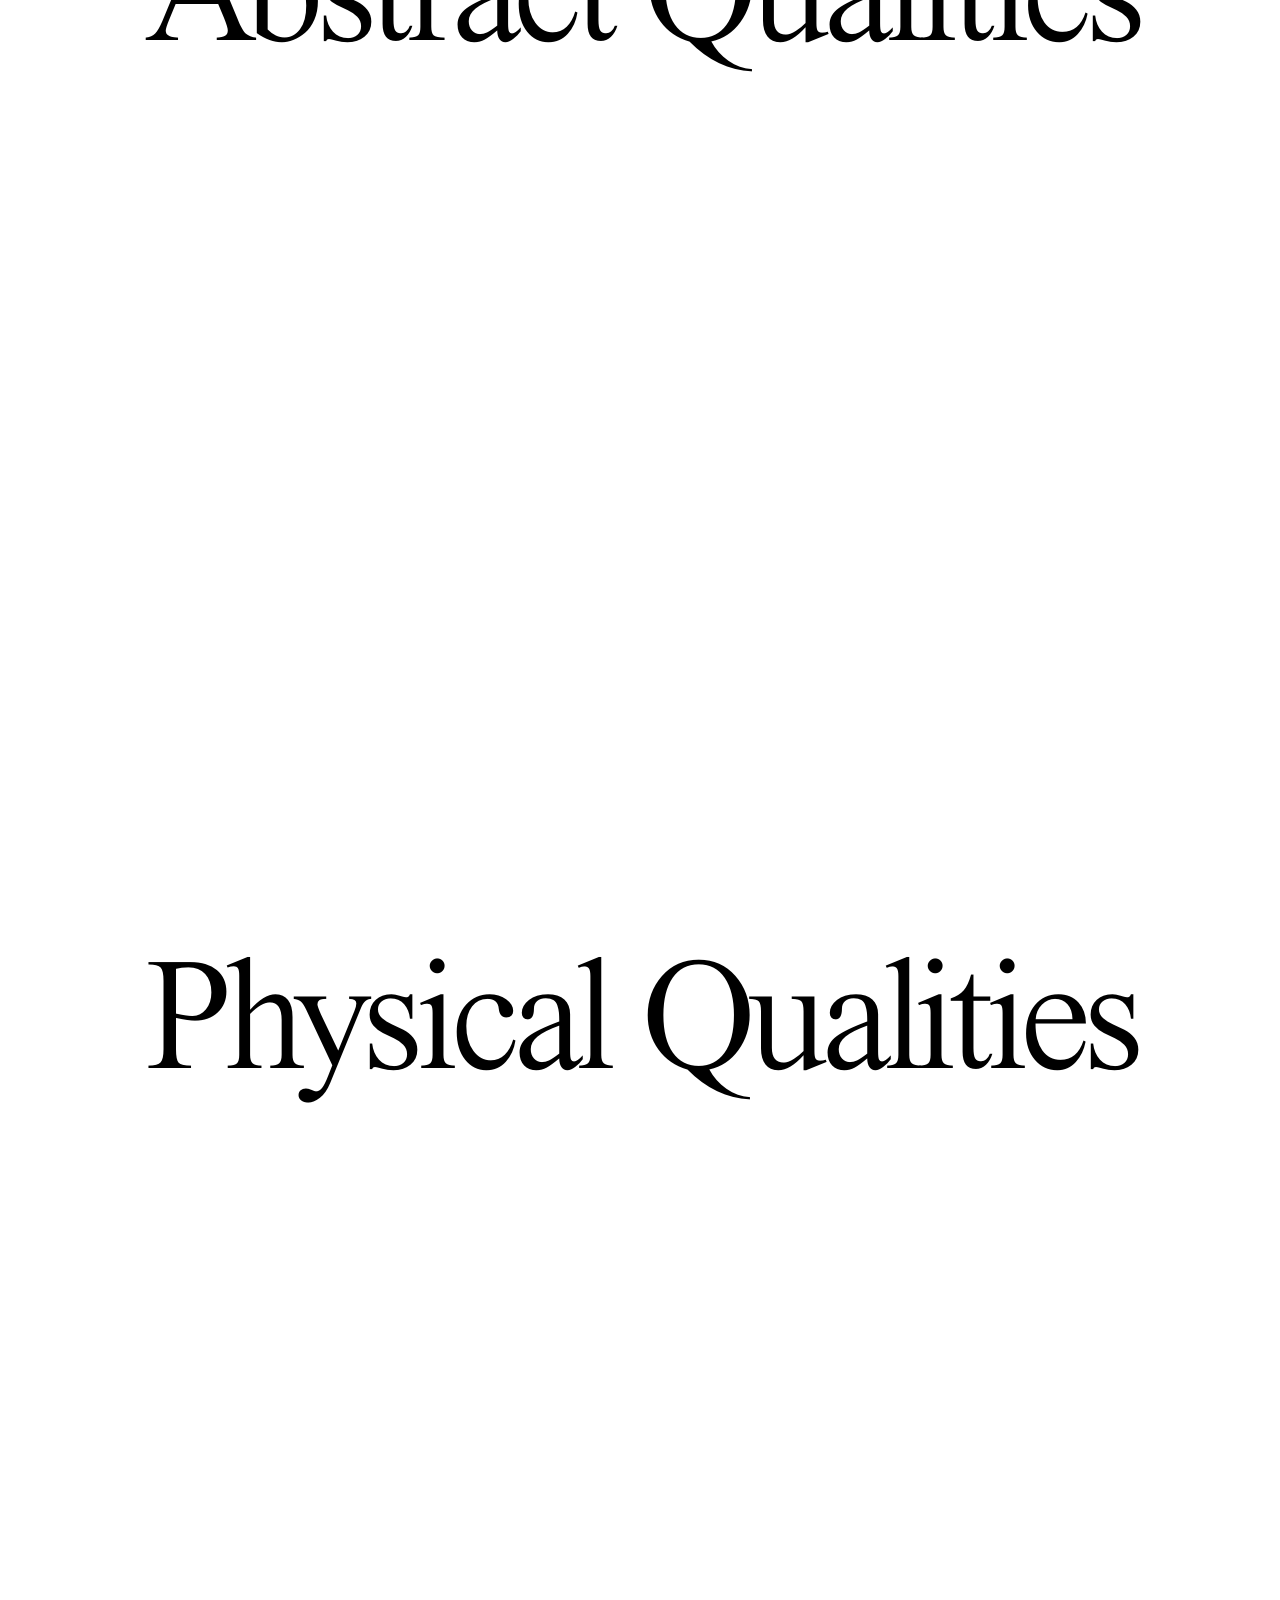
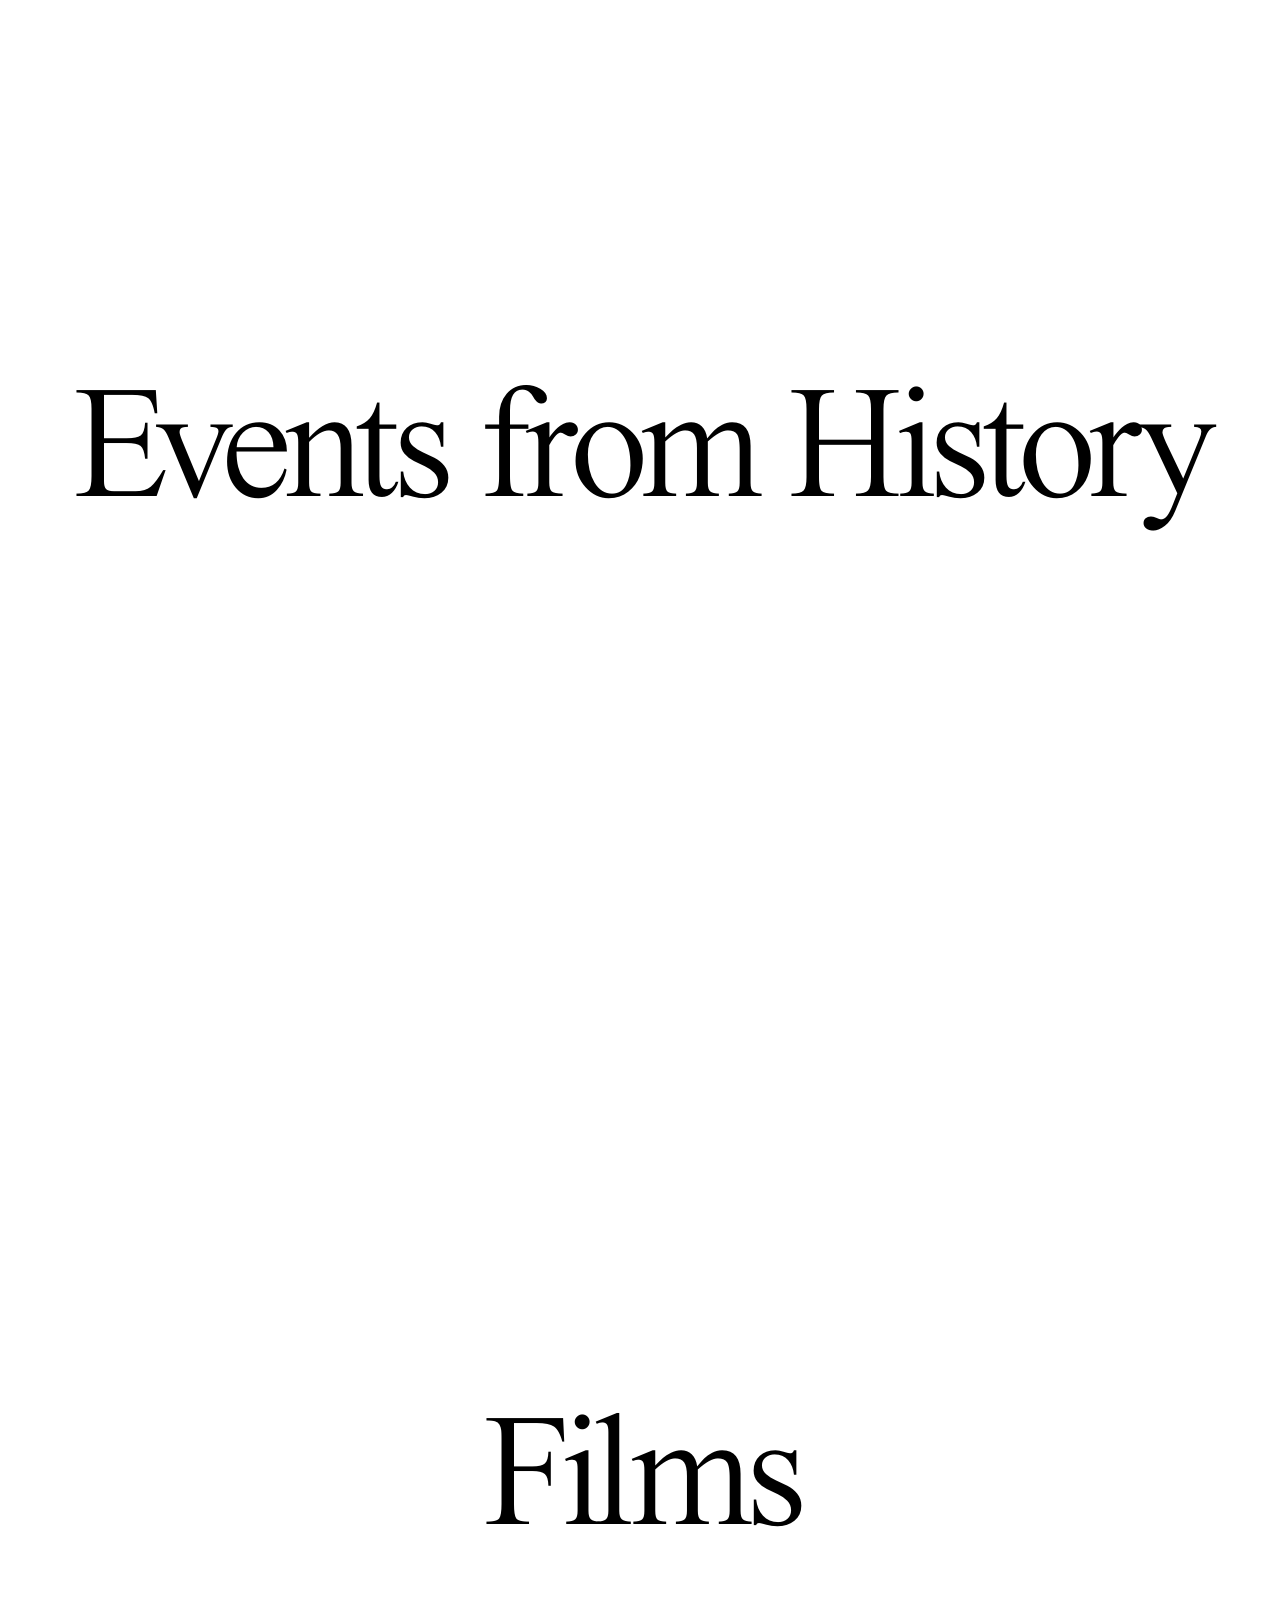
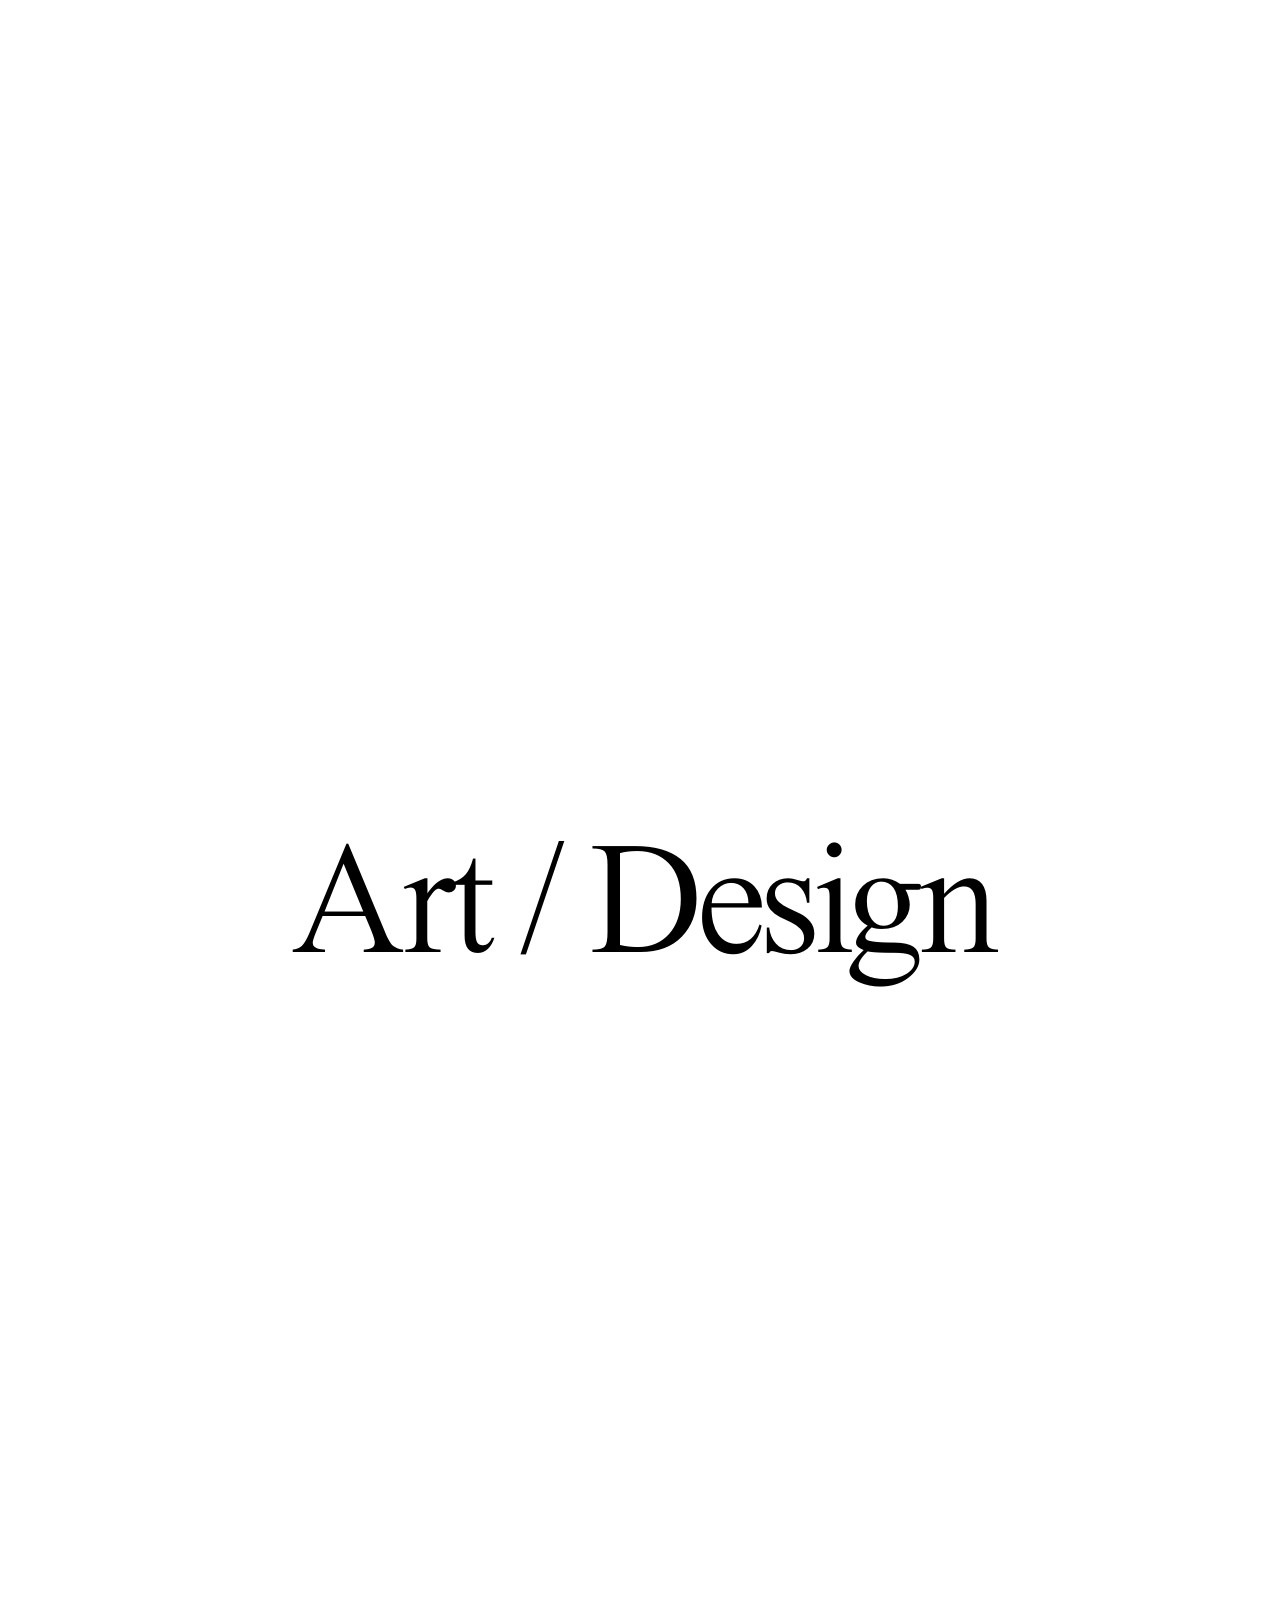
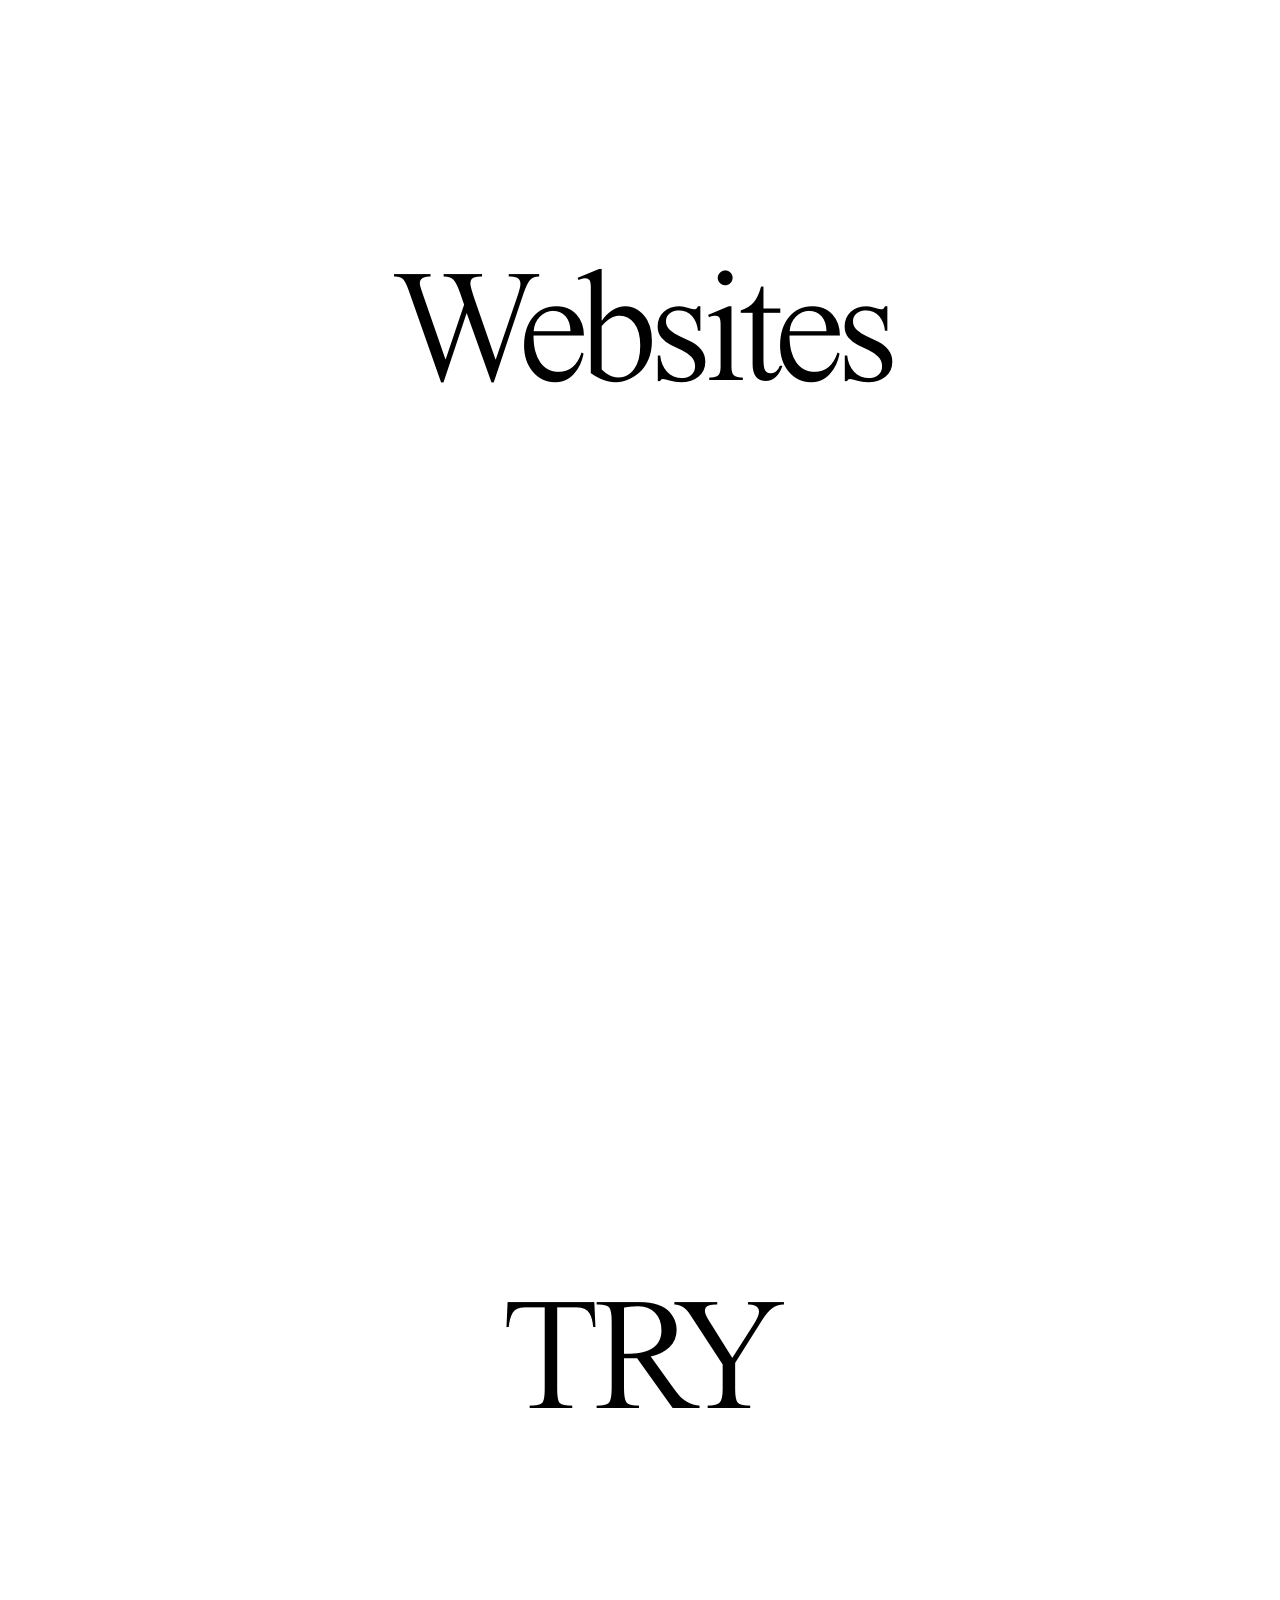
==== commit 6f546a5a: "broot" ====
--- a/index.html
+++ b/index.html
@@ -1,81 +1,247 @@
 <!DOCTYPE html>
 <html>
 	<head>
-		<title>Responsivity Data Set</title>
+		<title>Horror</title>
 		<meta charset="utf-8">
 		<meta http-equiv="X-UA-Compatible" content="IE=edge,chrome=1">
 	    <meta name="description" content="Demo project">
 		<meta name="viewport" content="width=device-width, initial-scale=1">
-		<link rel="stylesheet" href="styles.css">
+		<link rel="stylesheet" href="styles2.css">
+		<link rel="stylesheet" type="text/css" href="http://ajax.googleapis.com/ajax/libs/jqueryui/1.8.6/themes/cupertino/jquery-ui.css" />
 		<script src="jquery.min.js"></script>
 		<script src="jquery-ui.min.js"></script>
+		<script type="text/javascript" src="scripts2.js"></script>
+
 
 	</head>
-<body>
-
-
-<!-- 	VESTIGIAL DRAGGABLES -->
-	<!-- <div class="container PlacesBut">
-
-		<div id="mydiv" class="PlacesBut">
-		  <div id="mydivheader"><div id="close" class="PlacesBut"></div>Click and Drag</div>
-			<div class="imgContainer">
-				<img src="images/kowloon.jpg">
-			</div>
-		</div>
-
-	</div> -->
-	<!-- <div id="mydiv" class="FearsBut">
-	  <div id="mydivheader"><div id="close" class="FearsBut"></div>Click and Drag</div>
-		<div class="imgContainer">
-			<h2>Ignorance</h2>
-		</div>
-	</div> -->
-
-<div class="draggable PlacesBut">
-  <div id="mydivheader"><div id="close" class="PlacesBut"></div></div>
-  <div class="imgContainer">
-  	<img src="images/kowloon.jpg">
-  </div>
-</div>
-<div class="draggable Places2But">
-  <div id="mydivheader"><div id="close" class="Places2But"></div></div>
-  <div class="imgContainer">
-  	<img src="images/kowloon.jpg">
-  </div>
-</div>
-<div class="draggable Places3But">
-  <div id="mydivheader">
-  	<div id="close" class="Places3But"></div>
-  </div>
-  	<img id="try" src="images/kowloon.jpg">
-</div>
-
-<div class="draggable FearsBut">
-  <div id="mydivheader"><div id="close" class="FearsBut"></div></div>
-	<div class="imgContainer">
-		<h2>Ignorance</h2>
-	</div>
-</div>
-<div class="draggable Fears2But">
-  <div id="mydivheader"><div id="close" class="Fears2But"></div></div>
-	<div class="imgContainer">
-		<h2>Excess</h2>
-	</div>
-</div>
-<div class="draggable Fears3But">
-  <div id="mydivheader"><div id="close" class="Fears3But"></div></div>
-	<div class="imgContainer">
-		<h2>Conquest</h2>
-	</div>
-</div>
-
-
+	<body>
+		
+		<!-- PLACES -->
+			<div class="draggable PlacesBut1">
+				<div id="mydivheader">
+					</div>
+				<img class="img_rnd" src="images/01_places/kowloon.jpg">
+			</div>
+			<div class="draggable PlacesBut2">
+			  <div id="mydivheader"></div>
+			  <div class="imgContainer">
+			  	<img class="img_rnd" src="images/01_places/rio.jpg">
+			  </div>
+			</div>
+			<div class="draggable PlacesBut3">
+			  <div id="mydivheader">
+			  	
+			  </div>
+			  	<img class="img_rnd" src="images/01_places/sf.jpg">
+			</div>
+
+		<!-- FEARS -->
+			<div class="draggable FearsBut1">
+			  <div id="mydivheader"></div>
+				<img class="img_rnd vector" src="images/02_fears/conquest.svg">
+			</div>
+			<div class="draggable FearsBut2">
+			  <div id="mydivheader"></div>
+				<img class="img_rnd vector" src="images/02_fears/excess.svg">
+			</div>
+			<div class="draggable FearsBut3">
+			  <div id="mydivheader"></div>
+				<img class="img_rnd vector" src="images/02_fears/ignorance.svg">
+			</div>
+
+		<!-- Objects -->
+			<div class="draggable ObjectsBut1">
+			  <div id="mydivheader"></div>
+				<img class="img_rnd vecImg" src="images/03_objects/vase.svg">
+			</div>
+			<div class="draggable ObjectsBut2">
+			  <div id="mydivheader"></div>
+				<img class="img_rnd" src="images/03_objects/browser.png">
+			</div>
+			<div class="draggable ObjectsBut3">
+			  <div id="mydivheader"></div>
+				<img class="img_rnd" src="images/03_objects/house.png">
+			</div>
+
+		<!-- Supermarket -->
+			<div class="draggable SupermarketBut1">
+			  <div id="mydivheader"></div>
+				<img class="img_rnd" src="images/04_supermarket/palm.jpg">
+			</div>
+			<div class="draggable SupermarketBut2">
+			  <div id="mydivheader"></div>
+				<img class="img_rnd" src="images/04_supermarket/corn.jpg">
+			</div>
+			<div class="draggable SupermarketBut3">
+			  <div id="mydivheader"></div>
+				<img class="img_rnd" src="images/04_supermarket/coffee.jpg">
+			</div>
+
+
+		<!-- Hardware -->
+			<div class="draggable HardwareBut1">
+			  <div id="mydivheader"></div>
+				<img class="img_rnd" src="images/05_hardware/cement.jpg">
+			</div>
+			<div class="draggable HardwareBut2">
+			  <div id="mydivheader"></div>
+			  <img class="img_rnd" src="images/05_hardware/spring.png">
+			</div>
+			<div class="draggable HardwareBut3">
+			  <div id="mydivheader"></div>
+			  <img class="img_rnd" src="images/05_hardware/clay.jpg">
+			</div>
+
+		<!-- ABSTRACT -->
+			<div class="draggable AbstractBut1">
+			  <div id="mydivheader"></div>
+				<img class="img_rnd vector" src="images/06_Abstract/respo.svg">
+			</div>
+			<div class="draggable AbstractBut2">
+			  <div id="mydivheader"></div>
+				<img class="img_rnd vector" src="images/06_Abstract/full.svg">
+			</div>
+			<div class="draggable AbstractBut3">
+			  <div id="mydivheader"></div>
+				<img class="img_rnd vector" src="images/06_Abstract/access.svg">
+			</div>
+
+
+		<!-- Physical -->
+			<div class="draggable PhysicalBut1">
+			  <div id="mydivheader"></div>
+				<img class="img_rnd vector" src="images/07_Physical/comfort.svg">
+			</div>
+			<div class="draggable PhysicalBut2">
+			  <div id="mydivheader"></div>
+				<img class="img_rnd vector" src="images/07_Physical/fluid.svg">
+			</div>
+			<div class="draggable PhysicalBut3">
+			  <div id="mydivheader"></div>
+				<img class="img_rnd vector" src="images/07_Physical/squeeze.svg">
+			</div>
+
+
+		<!-- Influential -->
+			<div class="draggable InfluentialBut1">
+			  <div id="mydivheader"></div>
+				<div class="imgContainer">
+					<h2>Stokely</h2>
+				</div>
+			</div>
+			<div class="draggable InfluentialBut2">
+			  <div id="mydivheader"></div>
+				<div class="imgContainer">
+					<h2>Foucault</h2>
+				</div>
+			</div>
+			<div class="draggable InfluentialBut3">
+			  <div id="mydivheader"></div>
+				<div class="imgContainer">
+					<h2>Studies</h2>
+				</div>
+			</div>
+
+		<!-- Events -->
+			<div class="draggable EventsBut1">
+			  <div id="mydivheader"></div>
+				<img class="img_rnd" src="images/09_Events/tech.png">
+			</div>
+			<div class="draggable EventsBut2">
+			  <div id="mydivheader"></div>
+				<img class="img_rnd" src="images/09_Events/internet.jpg">
+			</div>
+			<div class="draggable EventsBut3">
+			  <div id="mydivheader"></div>
+				<img class="img_rnd" src="images/09_Events/manifest.jpg">
+			</div>
+
+
+
+		<!-- FILMS -->
+			<div class="draggable FilmsBut1">
+			  <div id="mydivheader"></div>
+				<img class="img_rnd" src="images/10_Films/aguirre_02.jpg">
+			</div>
+			<div class="draggable FilmsBut2">
+			  <div id="mydivheader"></div>
+				<img class="img_rnd" src="images/10_Films/brazil.jpg">
+			</div>
+			<div class="draggable FilmsBut3">
+			  <div id="mydivheader"></div>
+				<img class="img_rnd" src="images/10_Films/play.jpg">
+			</div>
+
+
+		<!-- DESIGNERS -->
+			<div class="draggable DesignersBut1">
+			  <div id="mydivheader"></div>
+				<img class="img_rnd" src="images/11_Designers/offshore.jpg">
+			</div>
+			<div class="draggable DesignersBut2">
+			  <div id="mydivheader"></div>
+				<img class="img_rnd" src="images/11_Designers/sarco.jpg">
+			</div>
+			<div class="draggable DesignersBut3">
+			  <div id="mydivheader"></div>
+				<img class="img_rnd" src="images/11_Designers/alfonso.jpg">
+			</div>
+
+
+
+		<!-- Books -->
+			<div class="draggable BooksBut1">
+			  <div id="mydivheader"></div>
+				<div class="imgContainer">
+					<h2>The Stack?</h2>
+				</div>
+			</div>
+			<div class="draggable BooksBut2">
+			  <div id="mydivheader"></div>
+				<div class="imgContainer">
+					<h2>IDK</h2>
+				</div>
+			</div>
+			<div class="draggable BooksBut3">
+			  <div id="mydivheader"></div>
+				<div class="imgContainer">
+					<h2>Gentrification</h2>
+				</div>
+			</div>
+
+		<!-- WEBSITES -->
+			<div class="draggable WebsitesBut1">
+			  <div id="mydivheader"></div>
+				<img class="img_rnd" src="images/13_Web/argos.png">
+			</div>
+			<div class="draggable WebsitesBut2">
+			  <div id="mydivheader"></div>
+				<img class="img_rnd" src="images/13_Web/gjelina.png">
+			</div>
+			<div class="draggable WebsitesBut3">
+			  <div id="mydivheader"></div>
+				<img class="img_rnd" src="images/13_Web/million.png">
+			</div>
+
+
+
+		<!-- TRYYYYY OUTTTT -->
+			<div class="draggable Try1">
+			  <div id="mydivheader"></div>
+				<img class="img_rnd" src="images/fbi.svg">
+			</div>
+			<div class="draggable Try2">
+			  <div id="mydivheader"></div>
+				<img class="img_rnd" src="images/13_Web/gjelina.png">
+			</div>
+			<div class="draggable Try3">
+			  <div id="mydivheader"></div>
+				<img class="img_rnd" src="images/13_Web/million.png">
+			</div>
 
 	<div class="wrapper">
-	
-		<div class="container">
-			<h1 id="head">I am sorry but this is <a href="http://mostyngriffith.com/">Mostyn Griffith's</a> DP Data Set.</h1>	
+		<div class="container">
+			<h1 id="head">Horror Vacui:<br>Mostyn Griffith’s DP Data Set.</h1>	
 		</div>
 		<div class="container">
 			<h1 class="modal Places">Places</h1>
@@ -85,17 +251,15 @@
 		</div>
 
 		<div class="container">
-			<h1 class="modal Huge">Huge Objects</h1>
-		</div>
-		<div class="container">
-			<h1 class="modal Tiny">Tiny Objects</h1>
-		</div>
-
-		<div class="container">
-			<h1 class="modal Supermarket">Supermarket Objects</h1>
-		</div>
-		<div class="container">
-			<h1 class="modal Hardware">Hardware Store Items</h1>
+			<h1 class="modal Objects">Objects of Size</h1>
+		</div>
+
+		<div class="container">
+			<h1 class="modal Supermarket">Supermarket Items</h1>
+		</div>
+
+		<div class="container">
+			<h1 class="modal Hardware">Hardware Items</h1>
 		</div>
 
 		<div class="container">
@@ -106,9 +270,9 @@
 			<h1 class="modal Physical">Physical Qualities</h1>
 		</div>
 		
-		<div class="container">
+		<!-- <div class="container">
 			<h1 class="modal Influential">Influential People</h1>
-		</div>
+		</div> -->
 
 		<div class="container">
 			<h1 class="modal Events">Events from History</h1>
@@ -119,25 +283,26 @@
 		</div>	
 		
 		<div class="container">
-			<h1 class="modal Designers">Designers/Artists</h1>
-		</div>
-
-		<div class="container">
+			<h1 class="modal Designers">Art / Design</h1>
+		</div>
+
+		<!-- <div class="container">
 			<h1 class="modal Books">Books</h1>
-		</div>
+		</div> -->
 
 		<div class="container">	
 			<h1 class="modal Websites">Websites</h1>
 		</div>
 
-		<div class="container">
+		<!-- <div class="container">
 			<h1 class="modal Links">Links</h1>
+		</div> -->
+
+		<div class="container">	
+			<h1 class="modal Try">TRY</h1>
 		</div>
 
 	</div>
 
 	</body>
-
-	<script type="text/javascript" src="scripts.js"></script>
-
 </html>
--- a/styles2.css
+++ b/styles2.css
@@ -0,0 +1,148 @@
+@font-face {
+font-family: Times-Now;
+src: url(TimesNow-SemiLight.otf);
+}
+
+body{
+	font-family: Times-Now;
+}
+
+* {
+	margin: 0;
+	padding: 0;
+}
+
+h1{
+	font-weight: normal;
+	text-align: center;
+	font-size: 10em;
+	margin-top: 10%;
+	letter-spacing: -8px;
+}
+h2{
+	font-size: 10em;
+	font-weight: normal;
+	text-align: center;
+	letter-spacing: -8px;
+}
+
+a{
+	color: black;
+	text-decoration: none;
+}
+
+a:hover{
+	color: red;
+}
+
+#head{
+	width: 90%;
+	margin: 0 auto;
+	margin-top: 10%;
+}
+/* OG SHIT */
+
+#mydivheader {
+    cursor: move;
+    z-index: 1000;
+/*    background-color: #fff;
+    opacity: 0.5;*/
+    color: #383838;
+    font-family: Helvetica;
+    display: flex;
+    flex-wrap: nowrap;
+    justify-content: space-between;
+}
+#close{
+	margin-left: 5px;
+	margin-top: 5px;
+	width: 16px;
+	height: 16px;
+	background-image: url("images/exit.svg");
+	position: absolute;
+	z-index: 1001; 
+}
+
+/* THE DUMB SHIT */
+
+.draggable{
+	position: fixed;
+/*	background-color: #f1f1f1;*/
+/*	border: 1px solid #d3d3d3;*/
+/*	border: 1px solid #000;
+*/
+/*	background-color: #FFF;
+*/
+	display: inline-block;
+	z-index: 2;
+}
+.appear
+{
+	display: inline-block;
+}
+
+.draggable.clicked{
+	z-index: 100;
+}
+
+
+
+
+.wrapper{
+	position: absolute;
+	width: 100%;
+	height: 100%;
+	display: block;
+	flex-wrap: wrap;
+}
+
+.container{
+	width: 100%;
+	height: 100%;
+	box-sizing: border-box;
+}
+.modal{
+	cursor: pointer;
+}
+.modal:hover{
+	color: red;
+}
+
+/*.vector{
+	width: 500px;
+	height: 150px;
+}
+
+.vecImg{
+	width: 500px;
+	height: 700px;
+}*/
+
+.draggable img{
+	width: 500px;
+	height: auto;
+}
+
+.draggable::-webkit-resizer {
+background-color: red;
+}
+/*
+
+preserveAspectRatio="none"
+
+
+.Places{}
+.Fears{}
+.Huge{}
+.Tiny{}
+.Supermarket{}
+.Hardware{}
+.Abstract{}
+.Physical{}
+.Influential{}
+.Events{}
+.Films{}
+.Designers
+.Books{}
+.Websites{}
+.Links{}*/
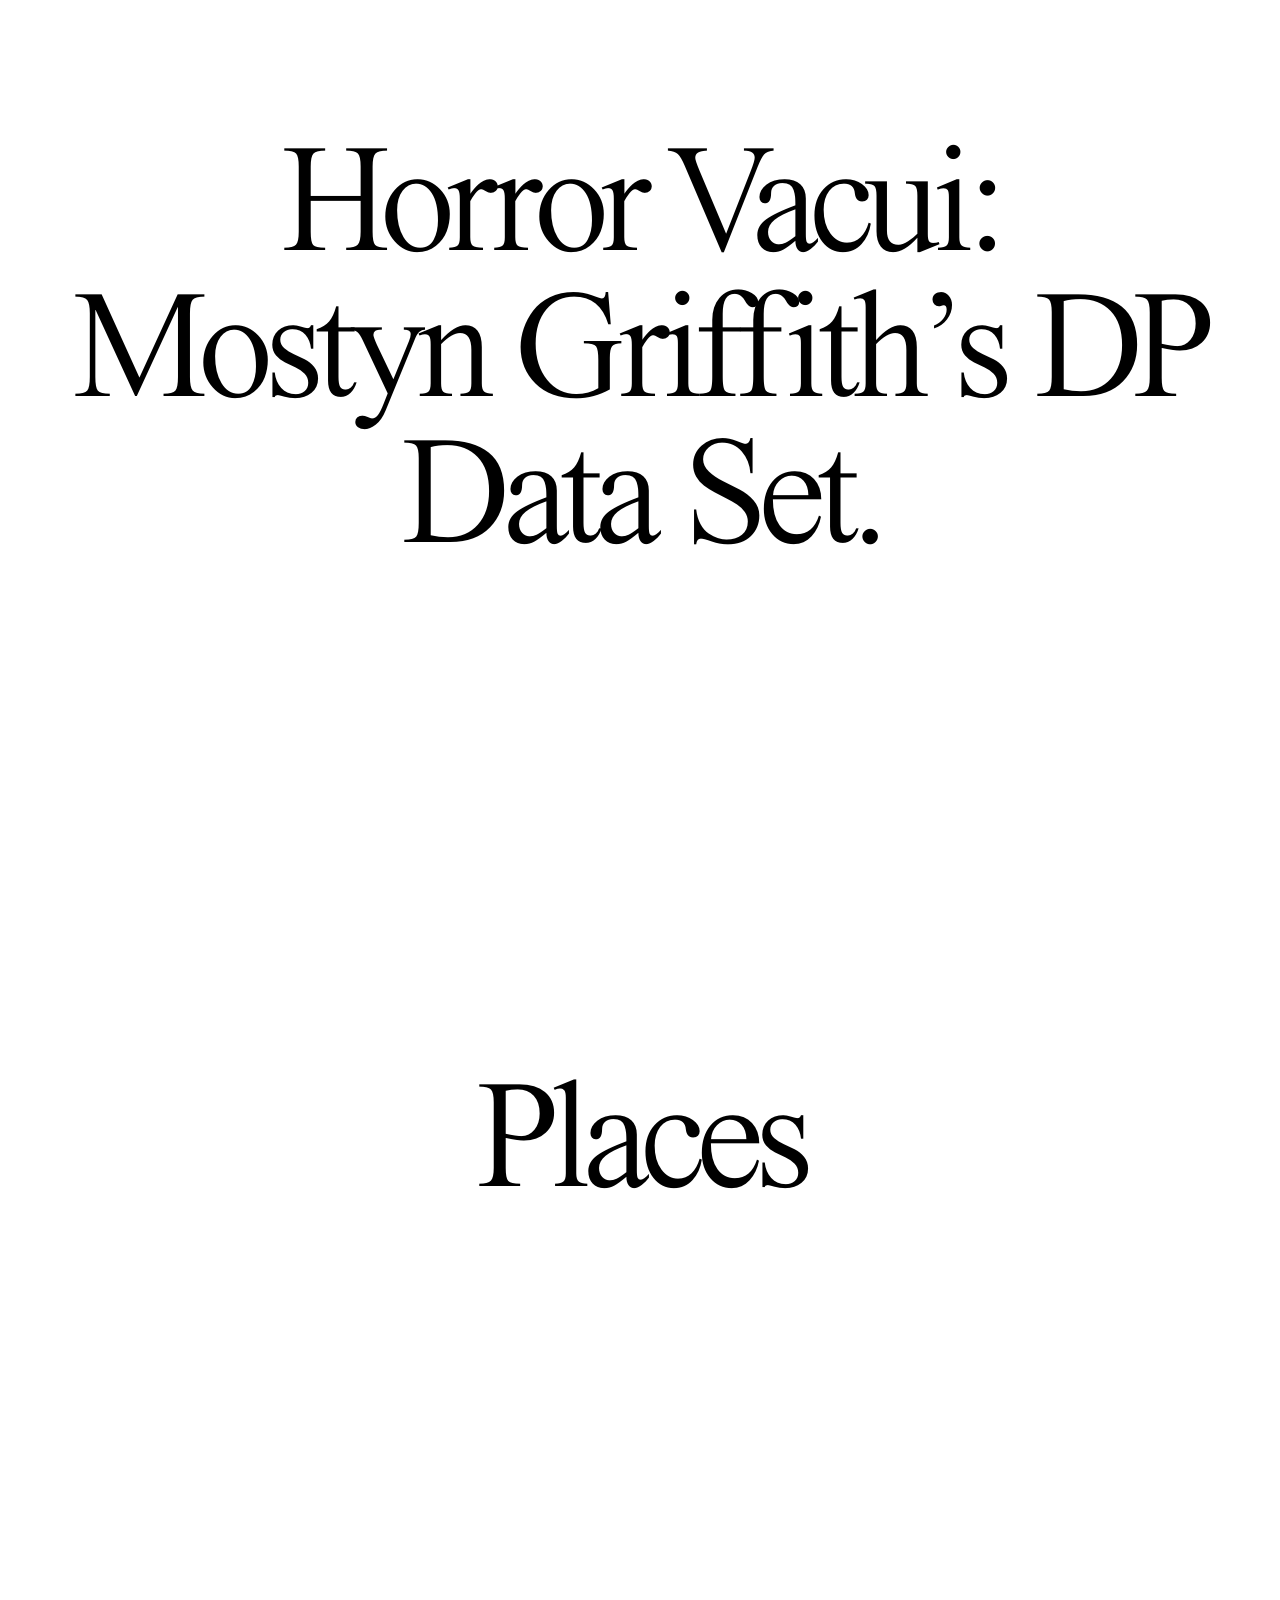
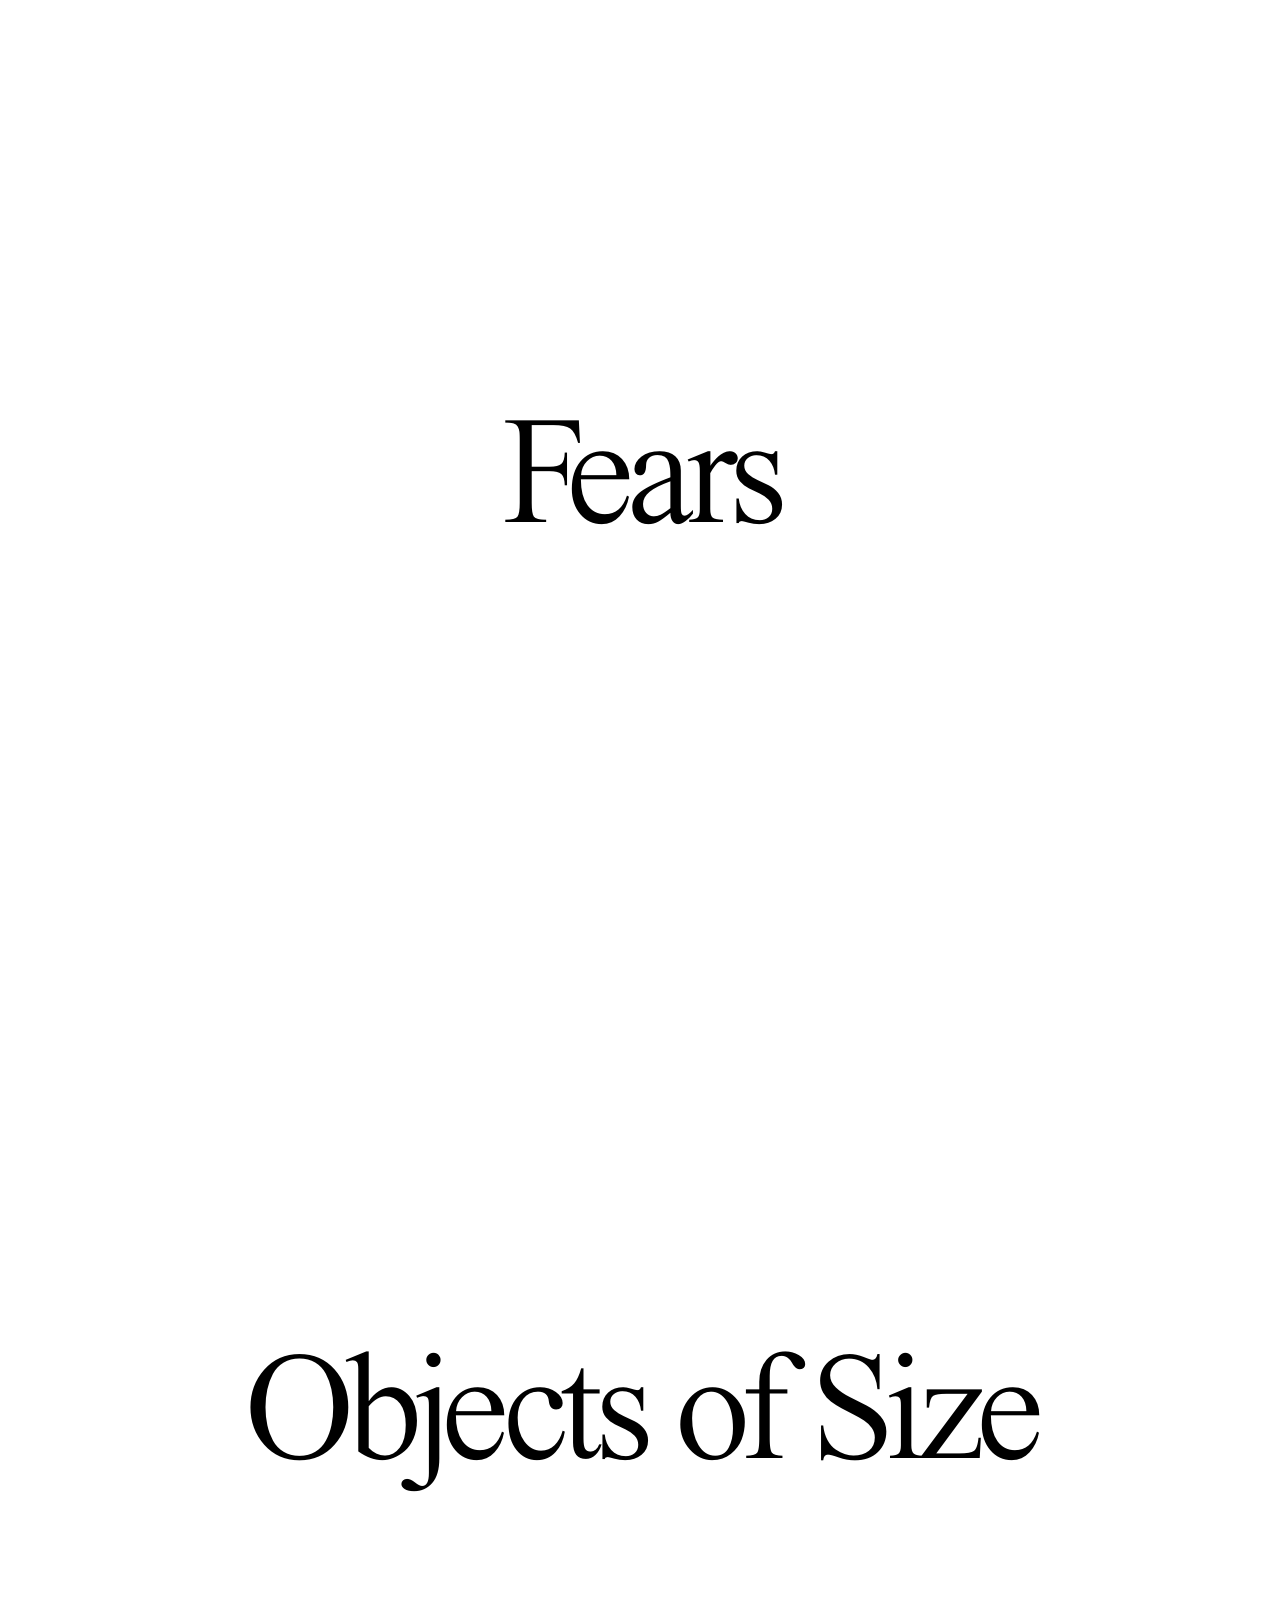
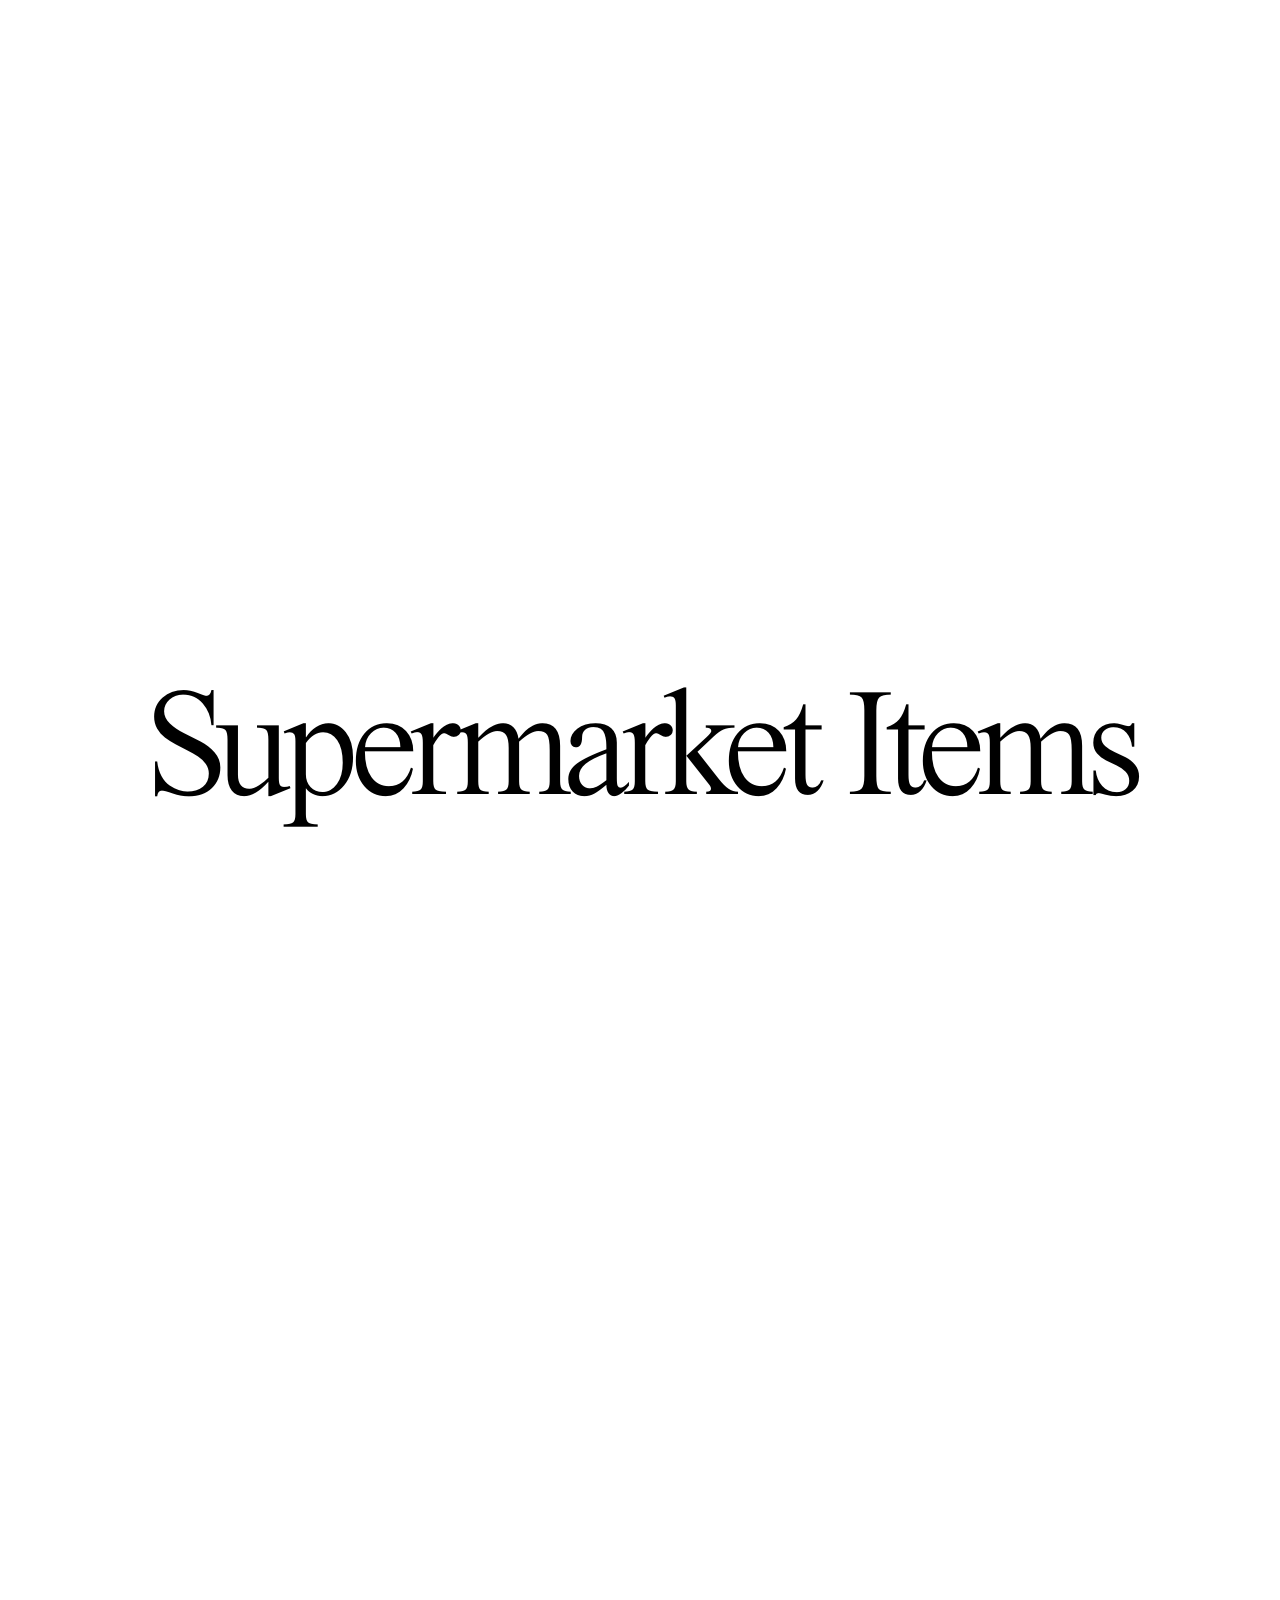
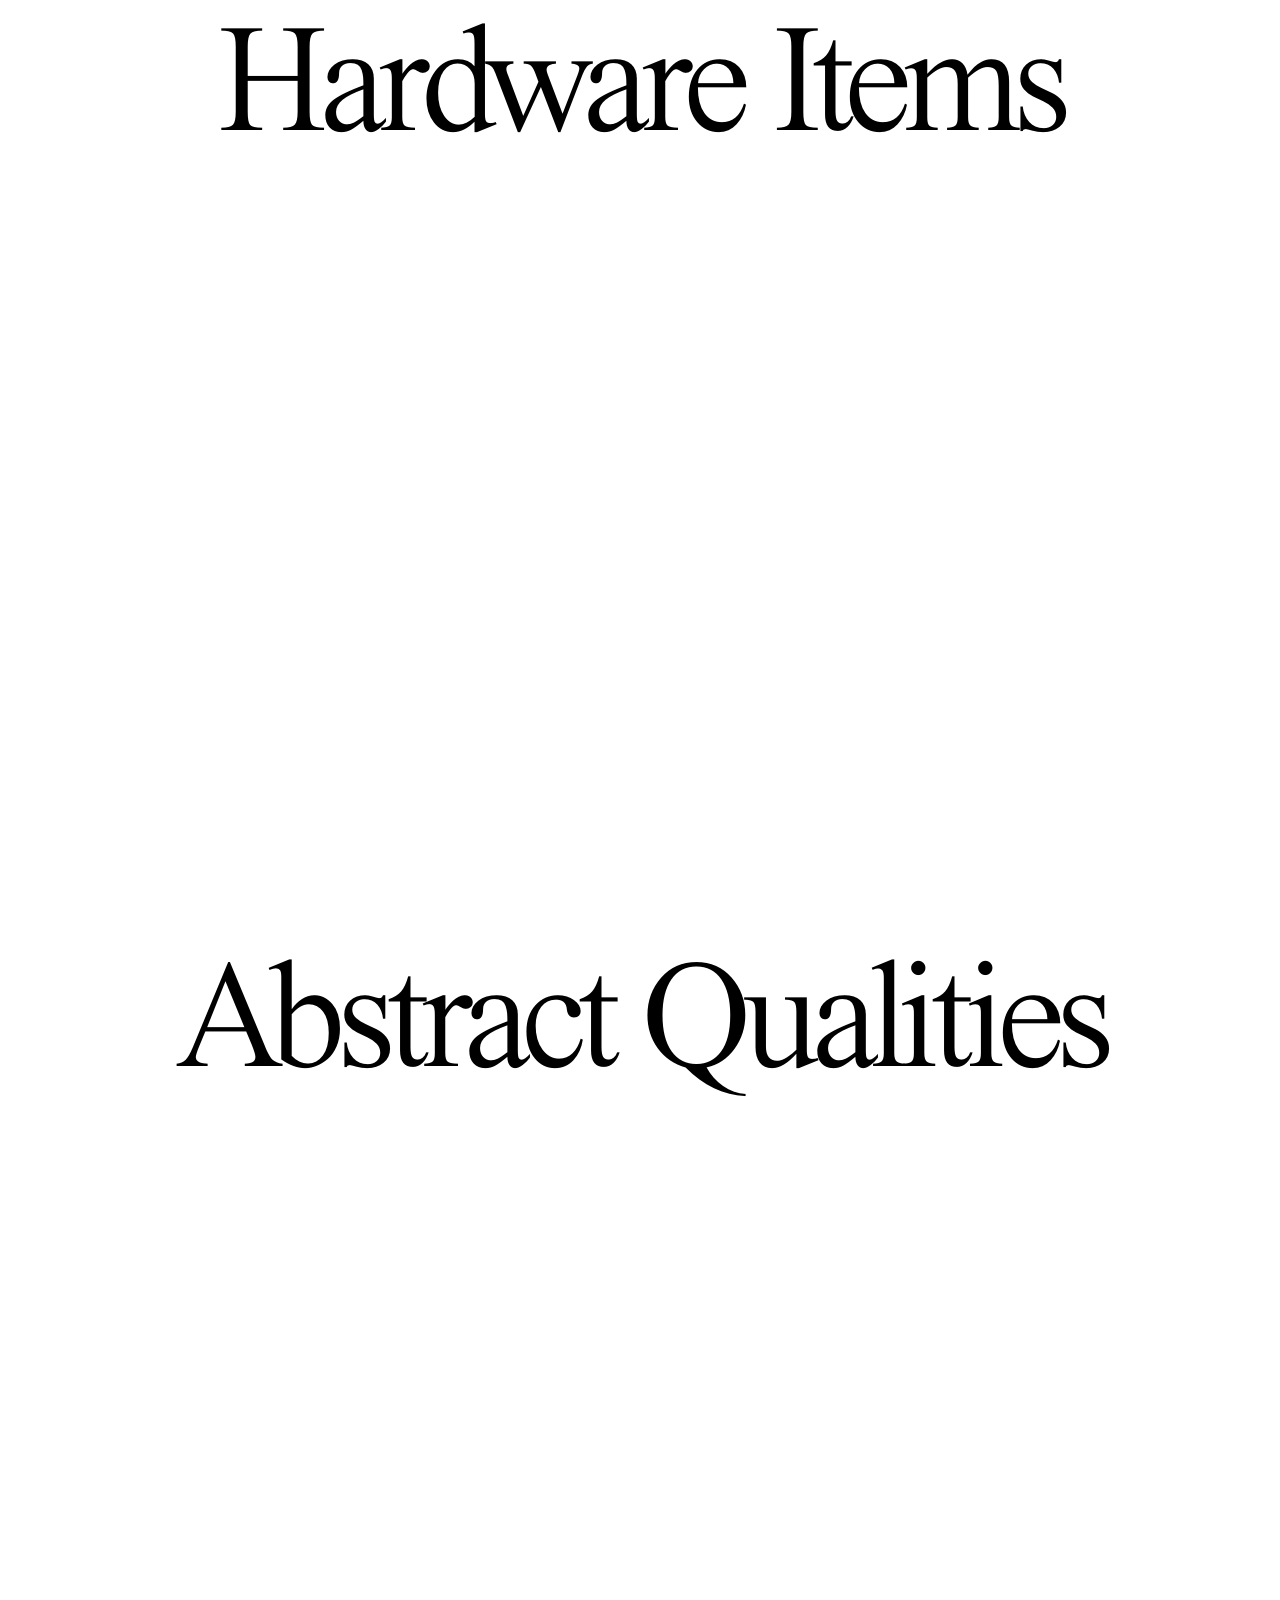
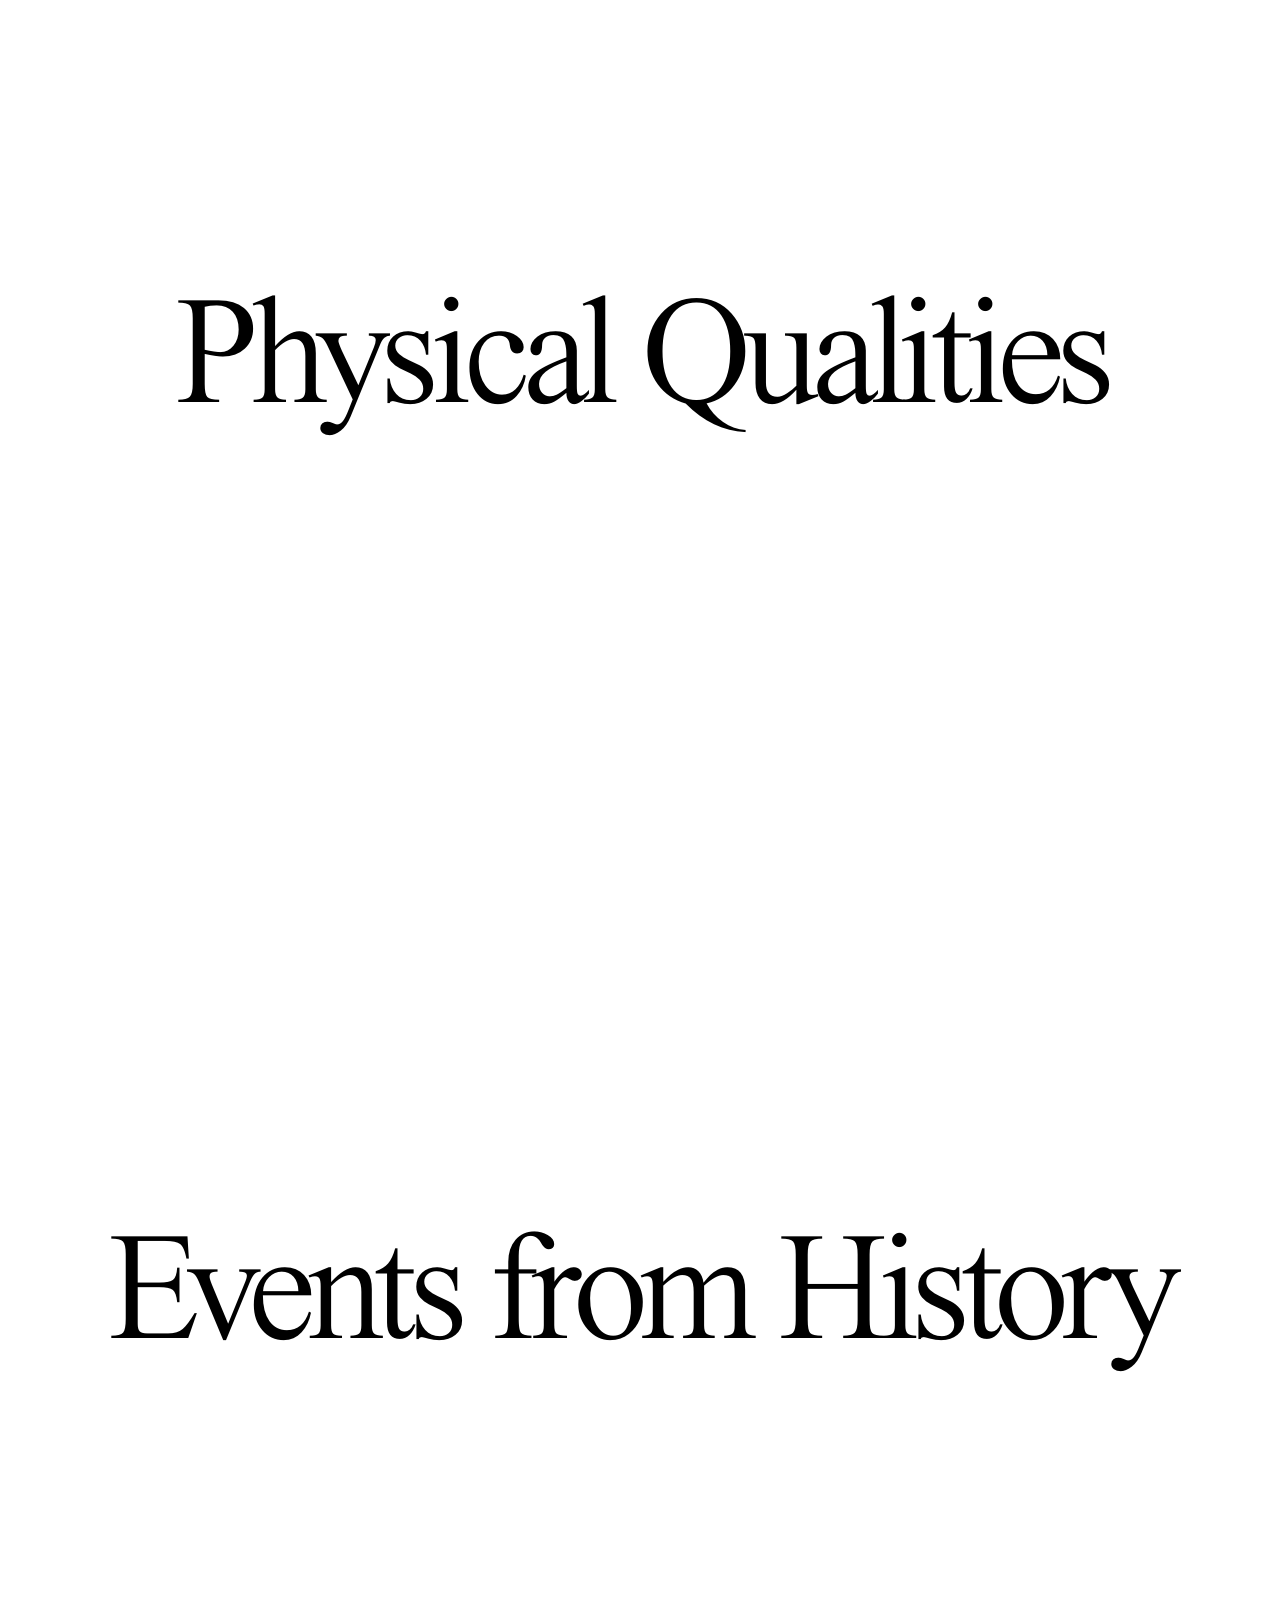
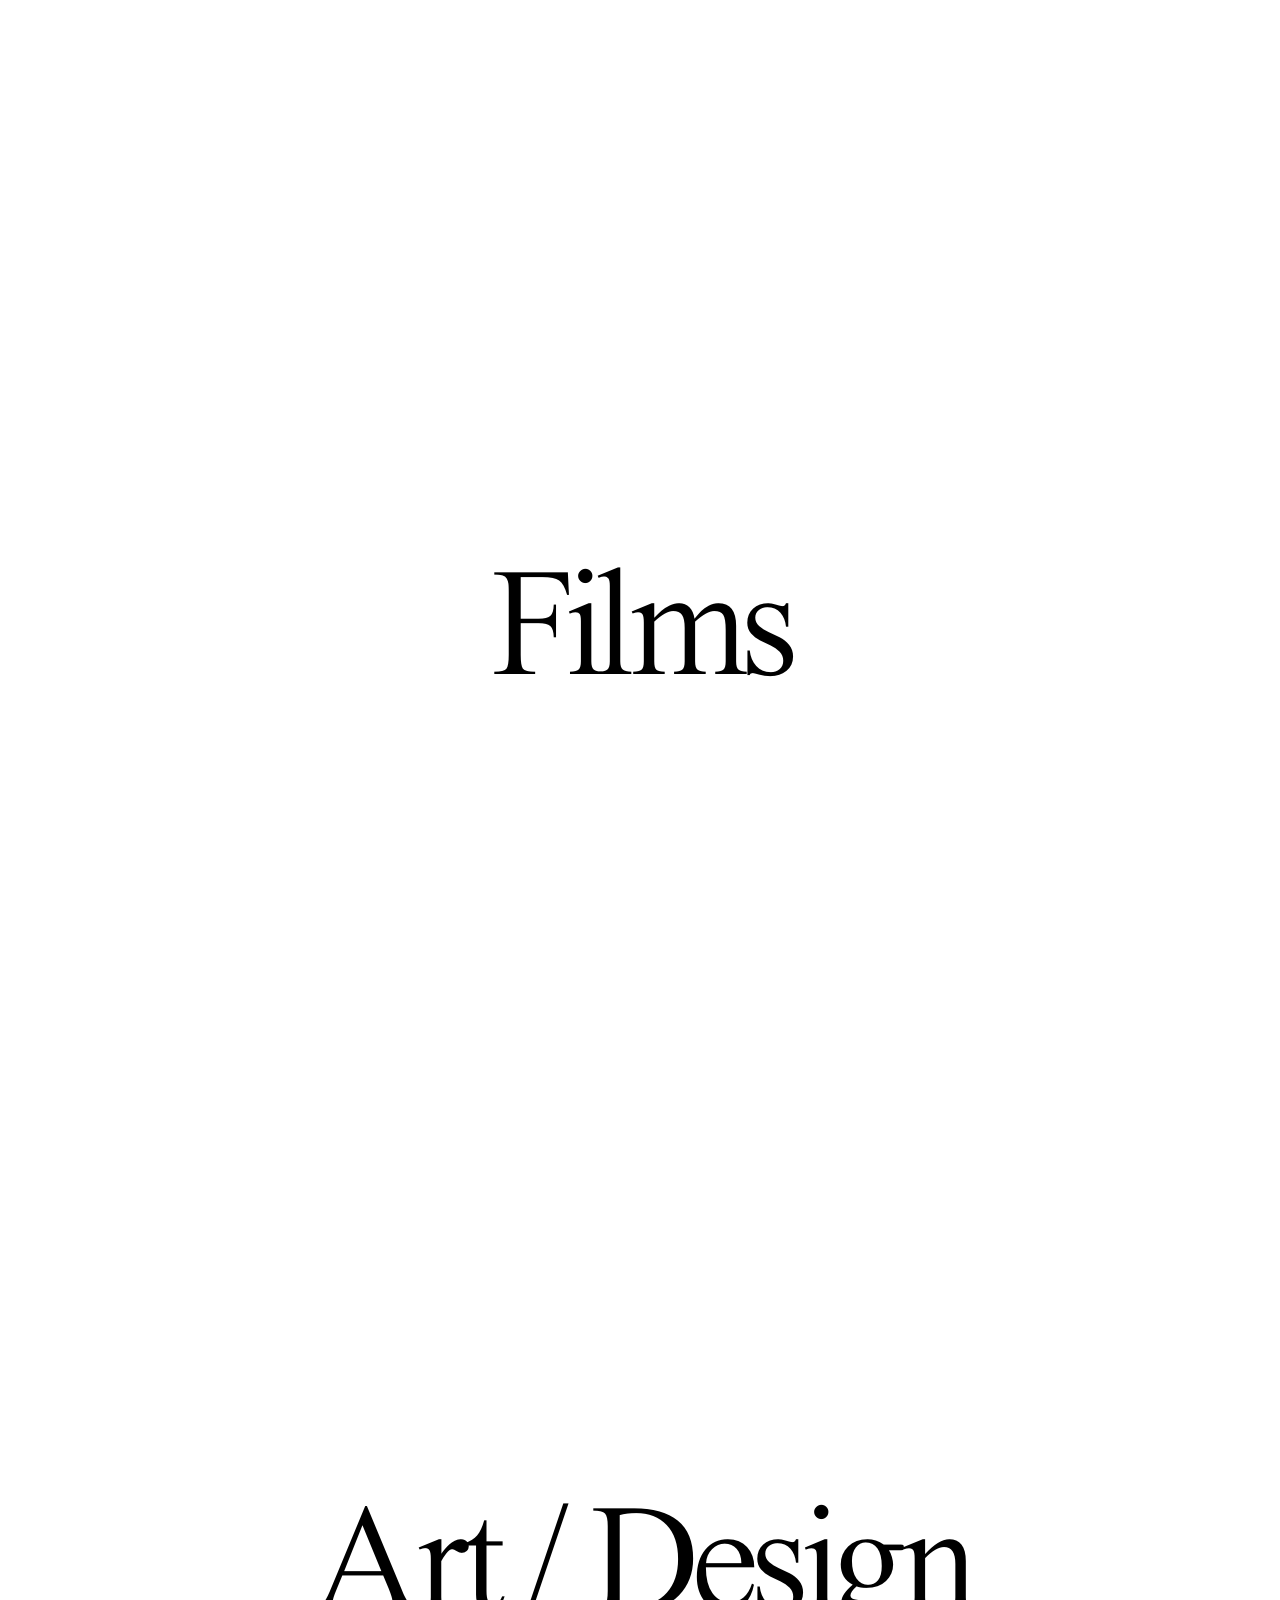
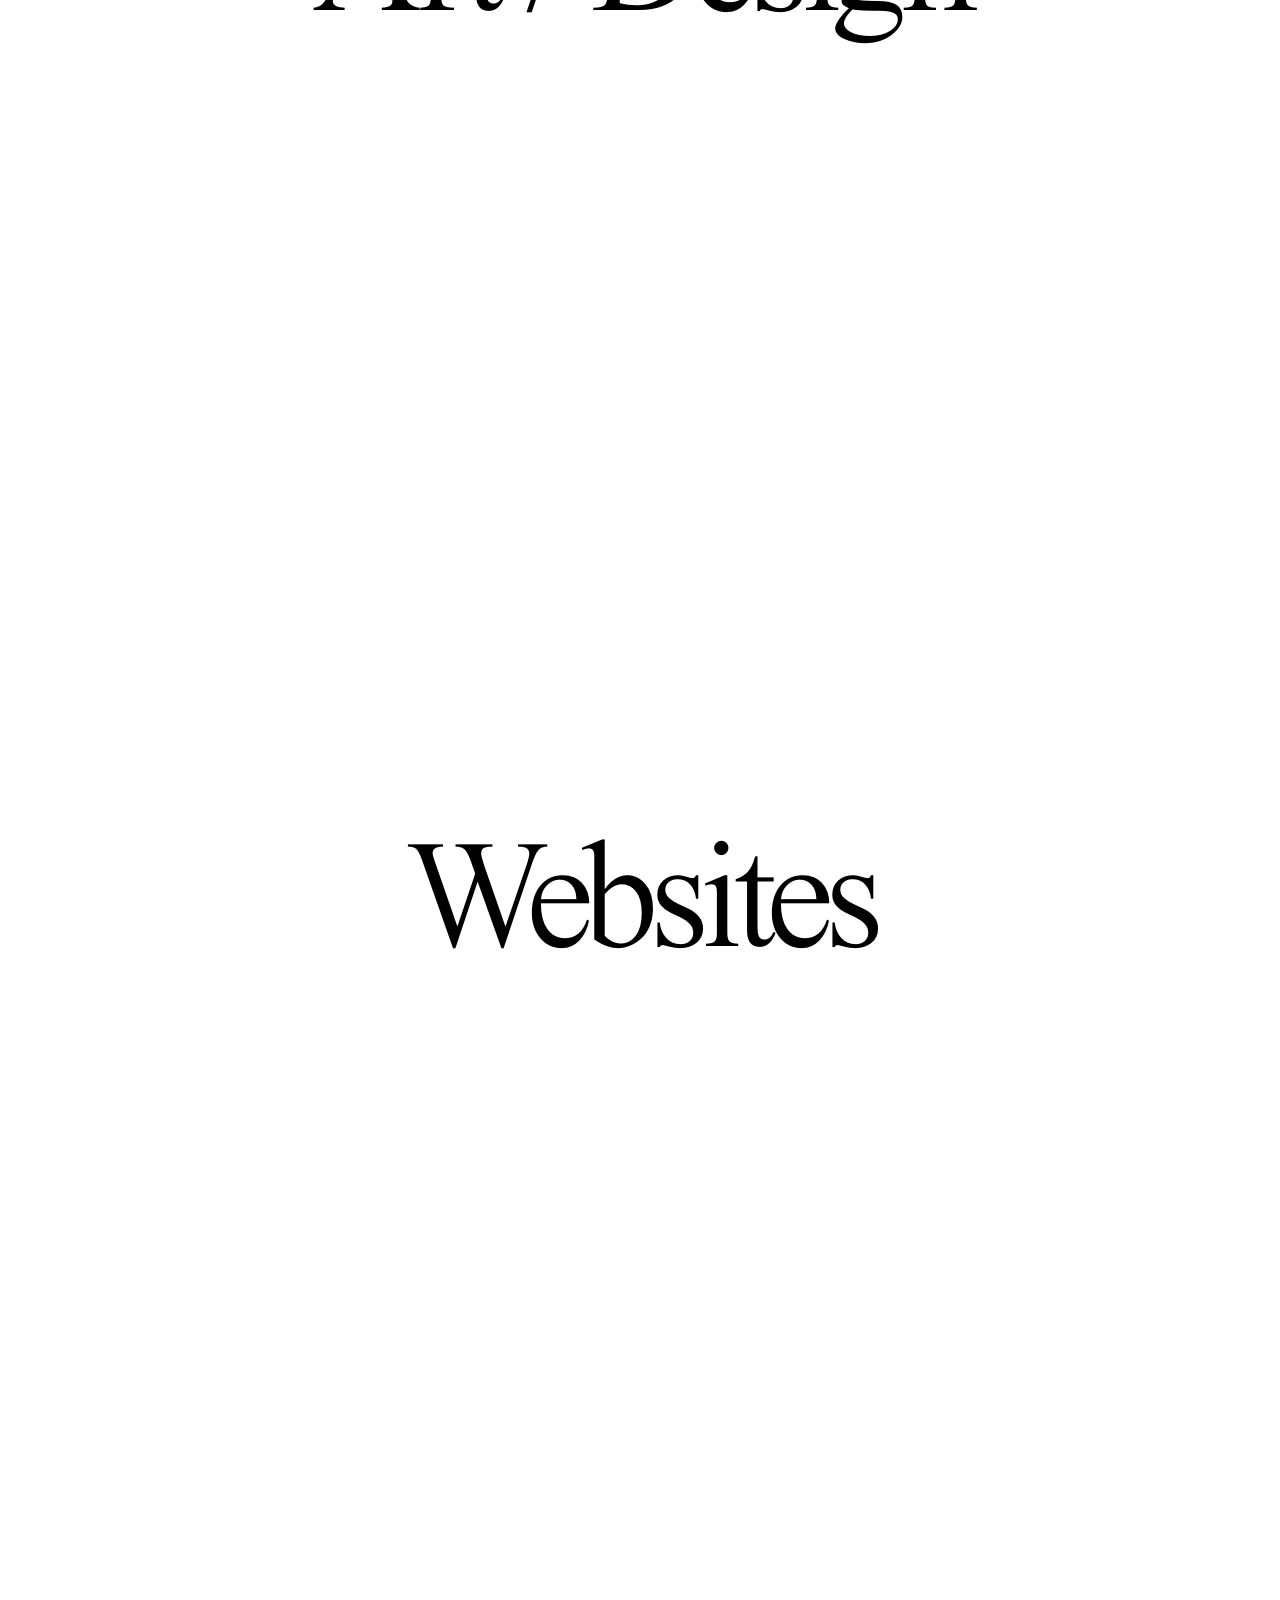
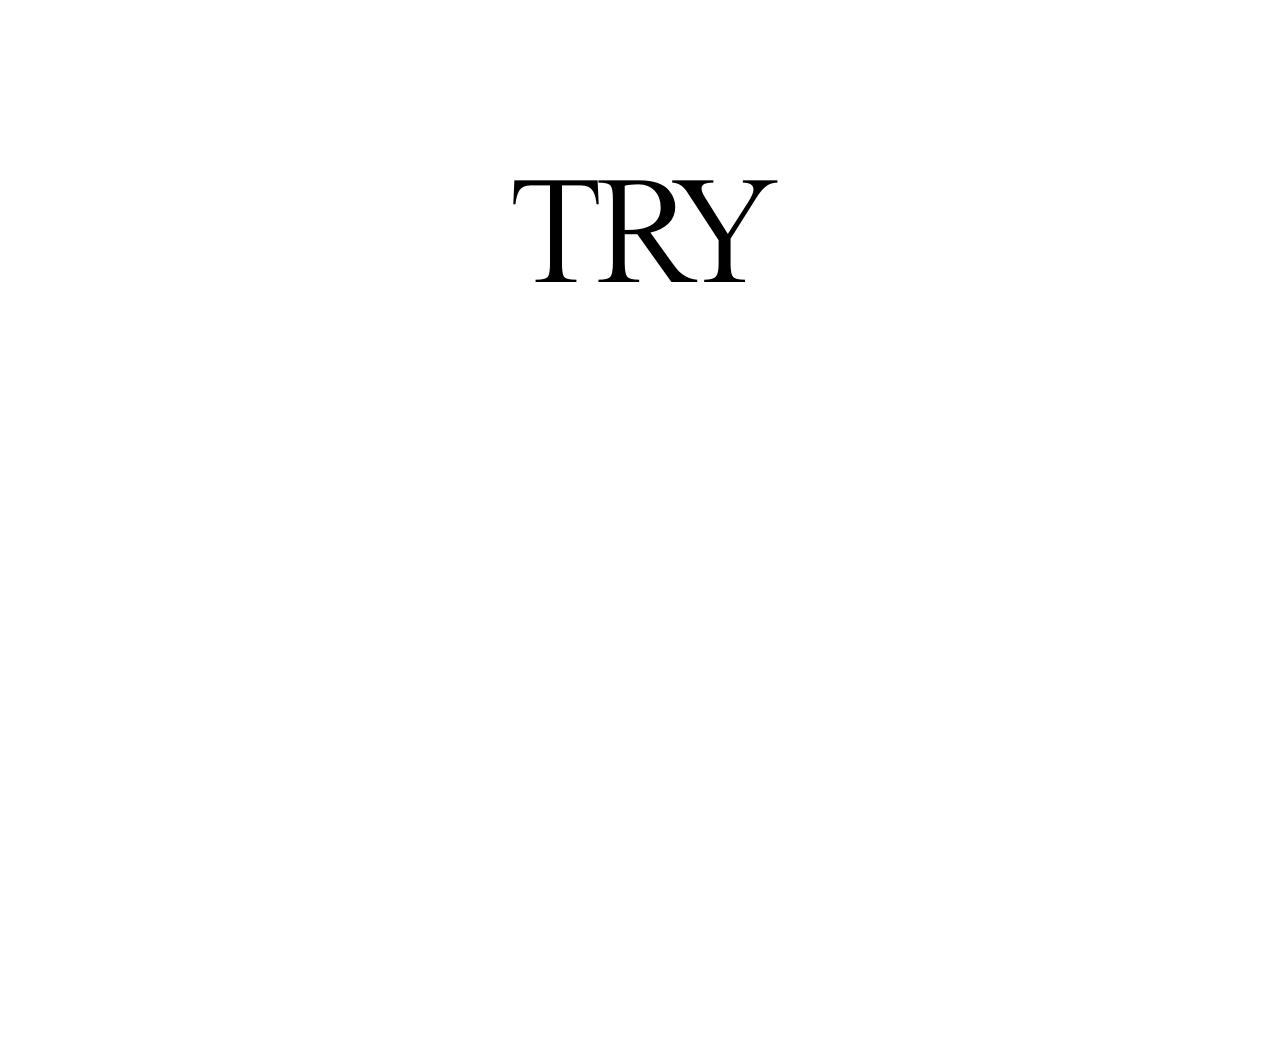
==== commit 9e0b6653: "performa" ====
--- a/index.html
+++ b/index.html
@@ -7,7 +7,7 @@
 	    <meta name="description" content="Demo project">
 		<meta name="viewport" content="width=device-width, initial-scale=1">
 		<link rel="stylesheet" href="styles2.css">
-		<link rel="stylesheet" type="text/css" href="http://ajax.googleapis.com/ajax/libs/jqueryui/1.8.6/themes/cupertino/jquery-ui.css" />
+		<link rel="stylesheet" type="text/css" href="https://ajax.googleapis.com/ajax/libs/jqueryui/1.8.6/themes/cupertino/jquery-ui.css" />
 		<script src="jquery.min.js"></script>
 		<script src="jquery-ui.min.js"></script>
 		<script type="text/javascript" src="scripts2.js"></script>
--- a/styles2.css
+++ b/styles2.css
@@ -13,17 +13,18 @@
 }
 
 h1{
+	font-size: 12vw;
 	font-weight: normal;
 	text-align: center;
-	font-size: 10em;
-	margin-top: 10%;
-	letter-spacing: -8px;
+	letter-spacing: -0.7vw;
+	line-height: 0.95;
+	margin-top: 4vh;
 }
 h2{
-	font-size: 10em;
+	font-size: 9vw;
 	font-weight: normal;
 	text-align: center;
-	letter-spacing: -8px;
+	letter-spacing: -1vw;
 }
 
 a{
